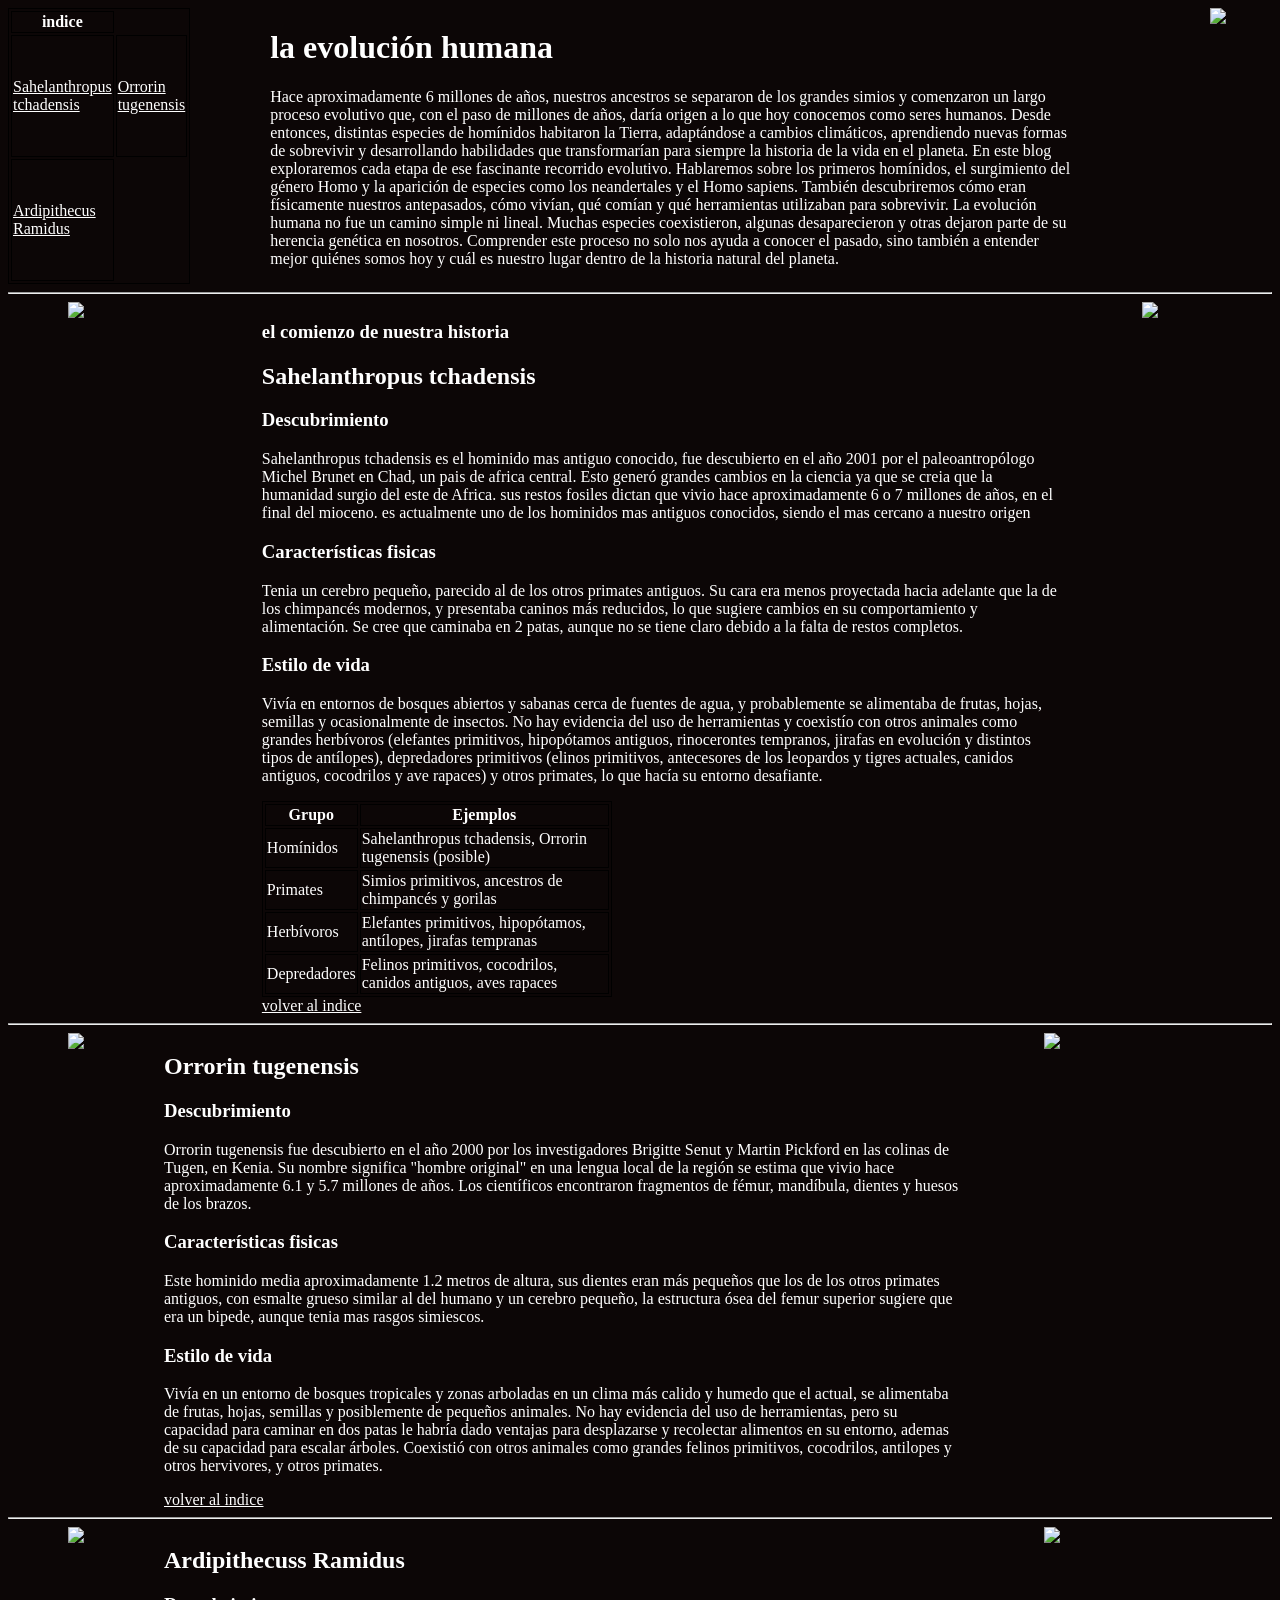
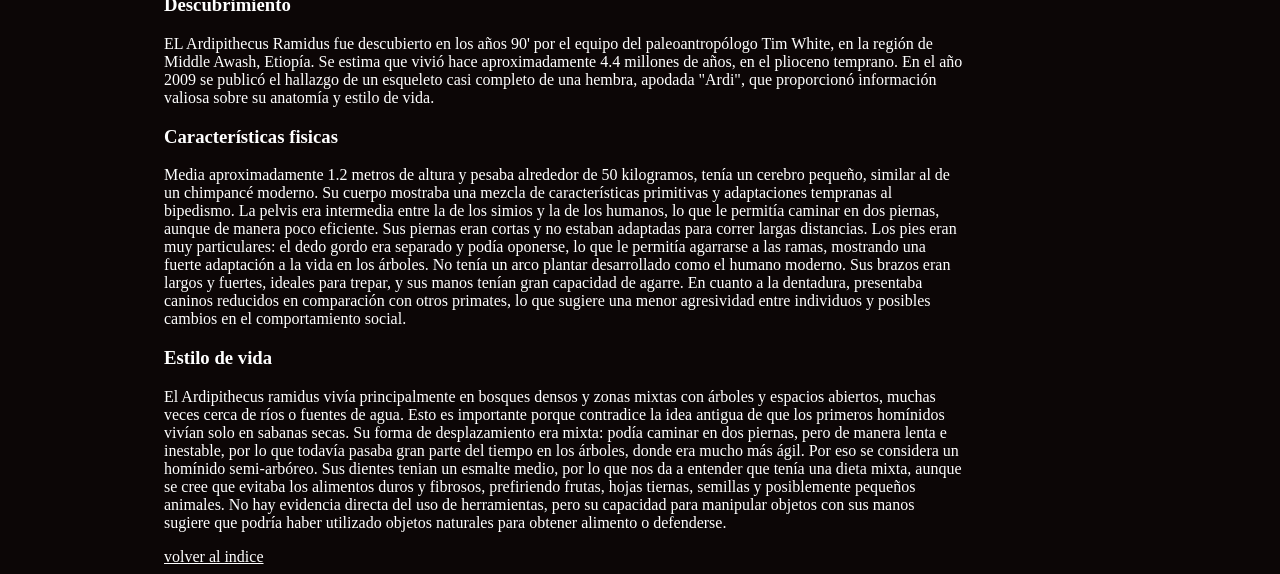
==== blog.html @ c6321544 "initial comit" ====
<!DOCTYPE html>
<html lang="en">
<head>
  
    <title>Document</title>
    <link rel="stylesheet" href="blog.css">
    
</head>
<body>
 
    <header>
                  <!-- indice --> 
      <div class="contenedor">
         <table style="width:400px;">
       <thead>
        <tr>
            <th id="indice">indice</th>
            
        </tr>
       </thead>
      <tbody>
          <tr>
            <td><a href="#sahelanthropus-tchadensis">Sahelanthropus tchadensis</a></td>
            <td><a href="#orrorin-tugenensis">Orrorin tugenensis</a></td>
            
            
        
         <tr>
            <td><a href="#ardipithecus-ramidus">Ardipithecus Ramidus</a></td>
            
        </tr>

     
    </table>
     <!-- fin de tabla  -->
     <div class="texto">
      <h1 >la evolución humana</h1> 
       <p>Hace aproximadamente 6 millones de años, nuestros ancestros se separaron de los grandes simios y comenzaron un largo proceso evolutivo que, con el paso de millones de años, daría origen a lo que hoy conocemos como seres humanos. Desde entonces, distintas especies de homínidos habitaron la Tierra, adaptándose a cambios climáticos, aprendiendo nuevas formas de sobrevivir y desarrollando habilidades que transformarían para siempre la historia de la vida en el planeta. En este blog exploraremos cada etapa de ese fascinante recorrido evolutivo. Hablaremos sobre los primeros homínidos, el surgimiento del género Homo y la aparición de especies como los neandertales y el Homo sapiens. También descubriremos cómo eran físicamente nuestros antepasados, cómo vivían, qué comían y qué herramientas utilizaban para sobrevivir. La evolución humana no fue un camino simple ni lineal. Muchas especies coexistieron, algunas desaparecieron y otras dejaron parte de su herencia genética en nosotros. Comprender este proceso no solo nos ayuda a conocer el pasado, sino también a entender mejor quiénes somos hoy y cuál es nuestro lugar dentro de la historia natural del planeta.</p>
      </div>
      <img src="img/hominidos.jpg" width="350" style="margin-left: 60px;" >
     
       </div>
      </header>   
      <hr>

        <!-- comienzo  -->
    <section>
        <article>
          <div class="contenedor">
           <img src="img/sahelanthropus.webp" width="350" style="margin-left: 60px;">
           <div class="texto">
           <h1>el comienzo de nuestra historia</h1>           
           <h2 id="sahelanthropus-tchadensis">Sahelanthropus tchadensis</h2>
           <h3>Descubrimiento</h3>
           <p>Sahelanthropus tchadensis es el hominido mas antiguo conocido, fue descubierto en el año 2001 por el paleoantropólogo Michel Brunet en Chad, un pais de africa central. Esto generó grandes cambios en la ciencia ya que se creia que la humanidad surgio del este de Africa. sus restos fosiles dictan que vivio hace aproximadamente 6 o 7 millones de años, en el final del mioceno. es actualmente uno de los hominidos mas antiguos conocidos, siendo el mas cercano a nuestro origen </p>
          
           <h3>Características fisicas</h3>
           <p> Tenia un cerebro pequeño, parecido al de los otros primates antiguos. Su cara era menos proyectada hacia adelante que la de los chimpancés modernos, y presentaba caninos más reducidos, lo que sugiere cambios en su comportamiento y alimentación. Se cree que caminaba en 2 patas, aunque no se tiene claro debido a la falta de restos completos. </p>
            
           <h3>Estilo de vida</h3>
           <p>Vivía en entornos de bosques abiertos y sabanas cerca de fuentes de agua, y probablemente se alimentaba de frutas, hojas, semillas y ocasionalmente de insectos. No hay evidencia del uso de herramientas y coexistío con otros animales como grandes herbívoros (elefantes primitivos, hipopótamos antiguos, rinocerontes tempranos, jirafas en evolución y distintos tipos de antílopes), depredadores primitivos (elinos primitivos, antecesores de los leopardos y tigres actuales, canidos antiguos, cocodrilos y ave rapaces) y otros primates, lo que hacía su entorno desafiante. </p>
           <style>
          table, th, td {
         border: 1px solid black;
           }
           </style>
           <table style="width:350px;">
              
                <tr>
    <th>Grupo</th>
    <th>Ejemplos</th>
  </tr>

  <tr>
    <td>Homínidos</td>
    <td>Sahelanthropus tchadensis, Orrorin tugenensis (posible)</td>
  </tr>

  <tr>
    <td> Primates</td>
    <td>Simios primitivos, ancestros de chimpancés y gorilas</td>
  </tr>

  <tr>
    <td> Herbívoros</td>
    <td>Elefantes primitivos, hipopótamos, antílopes, jirafas tempranas</td>
  </tr>

  <tr>
    <td> Depredadores</td>
    <td>Felinos primitivos, cocodrilos, canidos antiguos, aves rapaces</td>
  </tr>
  </table>
   <a href="#indice"> volver al indice</a>
  </div>
  <img src="img/restos fosiles sahelanthropus.jpg" width="400">
 
      
    </div>
      <!-- orrorin tugenensis -->
  <hr>  
    <div class="contenedor">
     <img src="img/orrorin.webp" style="margin-left: 60px;">
        <div class="texto">
      <h2 id="orrorin-tugenensis">Orrorin tugenensis</h2>
      <h3>Descubrimiento</h3>
      <p>Orrorin tugenensis fue descubierto en el año 2000 por los investigadores Brigitte Senut y Martin Pickford en las colinas de Tugen, en Kenia. Su nombre significa "hombre original" en una lengua local de la región se estima que vivio hace aproximadamente 6.1 y 5.7 millones de años. Los científicos encontraron fragmentos de fémur, mandíbula, dientes y huesos de los brazos. </p>
      
       <h3>Características fisicas</h3>
        <p>Este hominido media aproximadamente 1.2 metros de altura, sus dientes eran más pequeños que los de los otros primates antiguos, con esmalte grueso similar al del humano y un cerebro pequeño, la estructura ósea del femur superior sugiere que era un bipede, aunque tenia mas rasgos simiescos.</p>
         
         <h3>Estilo de vida</h3>
         <p>Vivía en un entorno de bosques tropicales y zonas arboladas en un clima más calido  y humedo que el actual, se alimentaba de frutas, hojas, semillas y posiblemente de pequeños animales. No hay evidencia del uso de herramientas, pero su capacidad para caminar en dos patas le habría dado ventajas para desplazarse y recolectar alimentos en su entorno, ademas de su capacidad para escalar árboles. Coexistió con otros animales como grandes felinos primitivos, cocodrilos, antilopes y otros hervivores, y otros primates. </p>
          <a href="#indice"> volver al indice</a> 
        </div>
         <img src="img/restos fosiles orrorin.jpg">
    
    </div>


         <hr>
           <!-- ardipithecus ramidus -->
        <div class="contenedor">
          <img src="img/ramidus.webp" style="margin-left: 60px;">
        <div class="texto" >
          <h2 id="ardipithecus-ramidus">Ardipithecuss Ramidus</h2>
           <h3>Descubrimiento</h3>
            <p>EL Ardipithecus Ramidus fue descubierto en los años 90' por el equipo del paleoantropólogo Tim White, en la región de Middle Awash, Etiopía. Se estima que vivió hace aproximadamente 4.4 millones de años, en el plioceno temprano. En el año 2009 se publicó el hallazgo de un esqueleto casi completo de una hembra, apodada "Ardi", que proporcionó información valiosa sobre su anatomía y estilo de vida. </p>
            
              <h3>Características fisicas</h3>
            <p>Media aproximadamente 1.2 metros de altura y pesaba alrededor de 50 kilogramos, tenía un cerebro pequeño, similar al de un chimpancé moderno. Su cuerpo mostraba una mezcla de características primitivas y adaptaciones tempranas al bipedismo. La pelvis era intermedia entre la de los simios y la de los humanos, lo que le permitía caminar en dos piernas, aunque de manera poco eficiente. Sus piernas eran cortas y no estaban adaptadas para correr largas distancias. Los pies eran muy particulares: el dedo gordo era separado y podía oponerse, lo que le permitía agarrarse a las ramas, mostrando una fuerte adaptación a la vida en los árboles. No tenía un arco plantar desarrollado como el humano moderno. Sus brazos eran largos y fuertes, ideales para trepar, y sus manos tenían gran capacidad de agarre. En cuanto a la dentadura, presentaba caninos reducidos en comparación con otros primates, lo que sugiere una menor agresividad entre individuos y posibles cambios en el comportamiento social. </p>
            
            <h3>Estilo de vida</h3>
              
          <p>El Ardipithecus ramidus vivía principalmente en bosques densos y zonas mixtas con árboles y espacios abiertos, muchas veces cerca de ríos o fuentes de agua. Esto es importante porque contradice la idea antigua de que los primeros homínidos vivían solo en sabanas secas. Su forma de desplazamiento era mixta: podía caminar en dos piernas, pero de manera lenta e inestable, por lo que todavía pasaba gran parte del tiempo en los árboles, donde era mucho más ágil. Por eso se considera un homínido semi-arbóreo. Sus dientes tenian un esmalte medio, por lo que nos da a entender que tenía una dieta mixta, aunque se cree que evitaba los alimentos duros y fibrosos, prefiriendo frutas, hojas tiernas, semillas y posiblemente pequeños animales. No hay evidencia directa del uso de herramientas, pero su capacidad para manipular objetos con sus manos sugiere que podría haber utilizado objetos naturales para obtener alimento o defenderse.</p>
         <a href="#indice"> volver al indice</a>
        </div>
        <div class="foto derecha">  
          <img src="img/ardi.jpg" width="400"> 
        
        </div>
        </div>
        
            </section>
    <footer></footer>
---- blog.css ----
body {
 background-color: rgb(12, 6, 6);
}
*{ 
    color: white;
   
}

.contenedor {
  display: flex;
  gap: 80px;
  
  
  
}
.texto {
    flex-direction: column;
    max-width: 800px;
    
    
    
}
.indice{
  display: flex;
 
 
 
}
.indice{
    
    margin-top: 20px;
}
li{
    margin-right: 1600px;
}
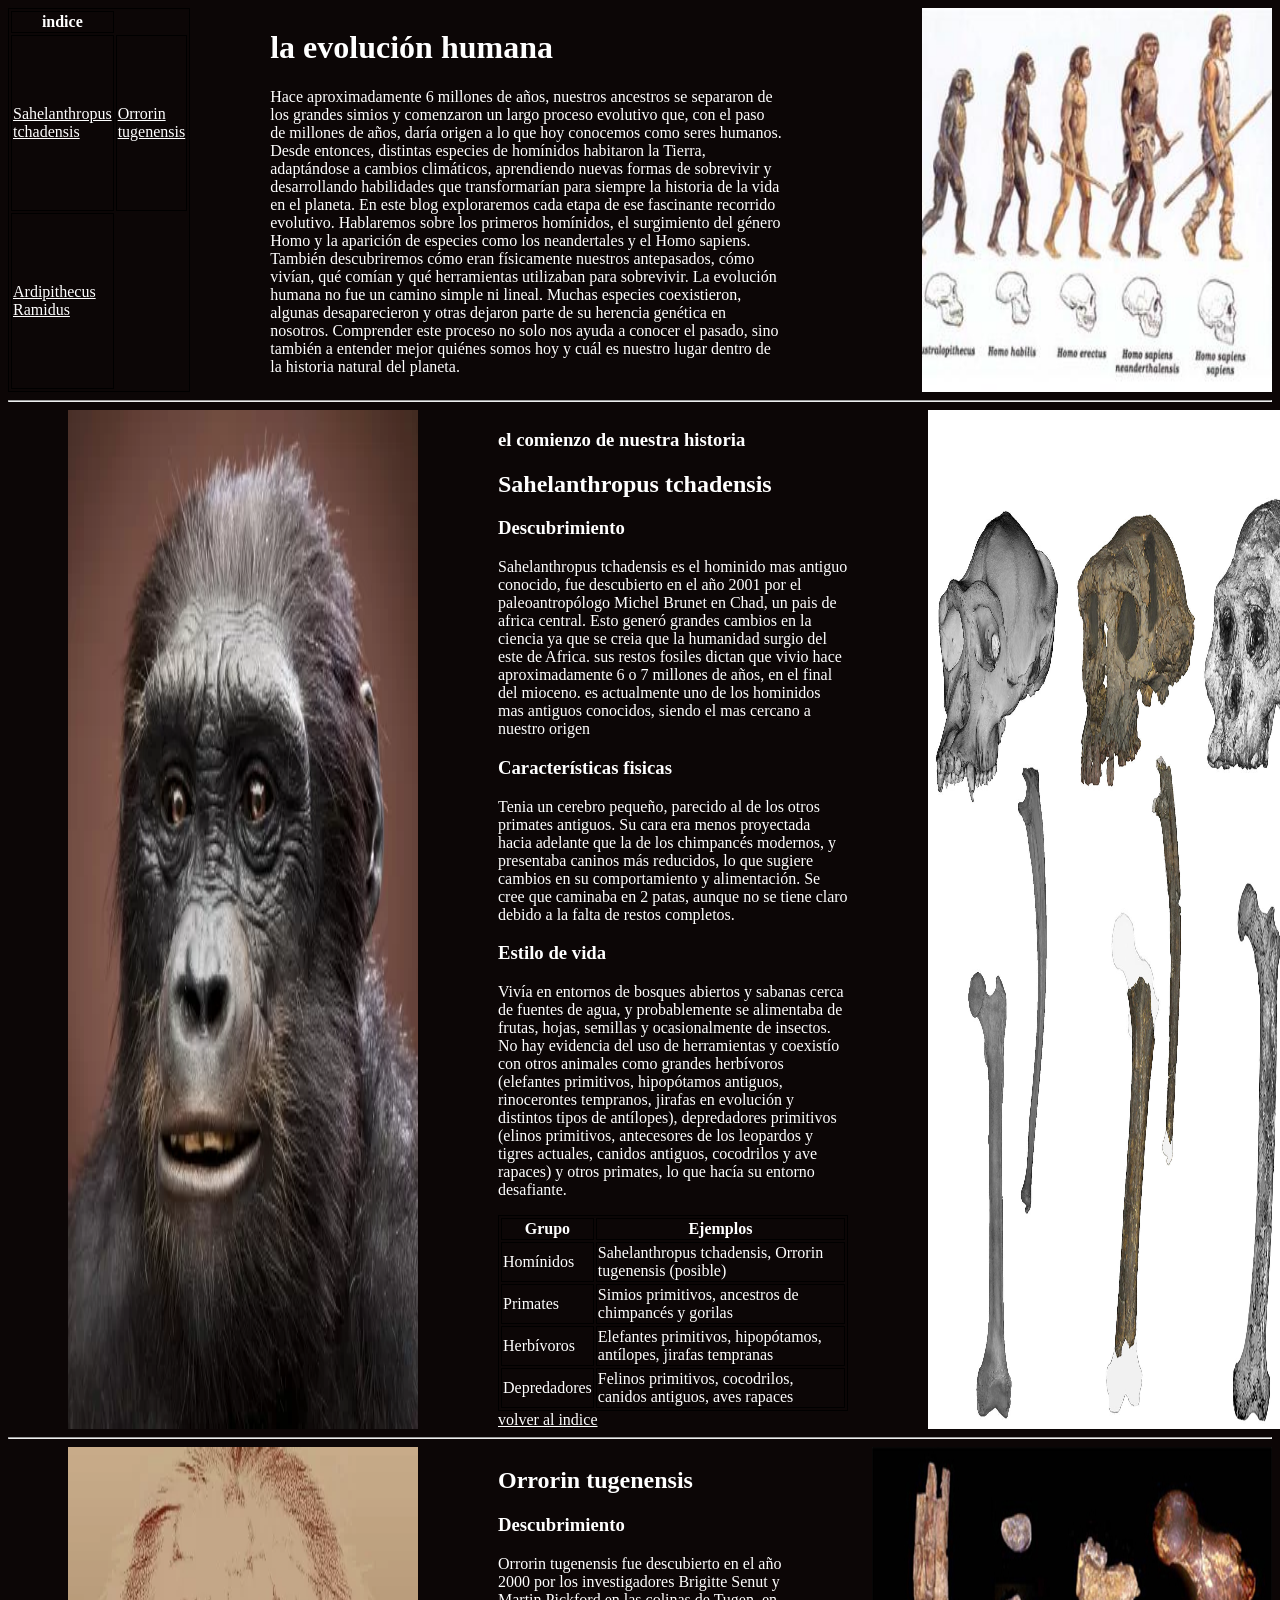
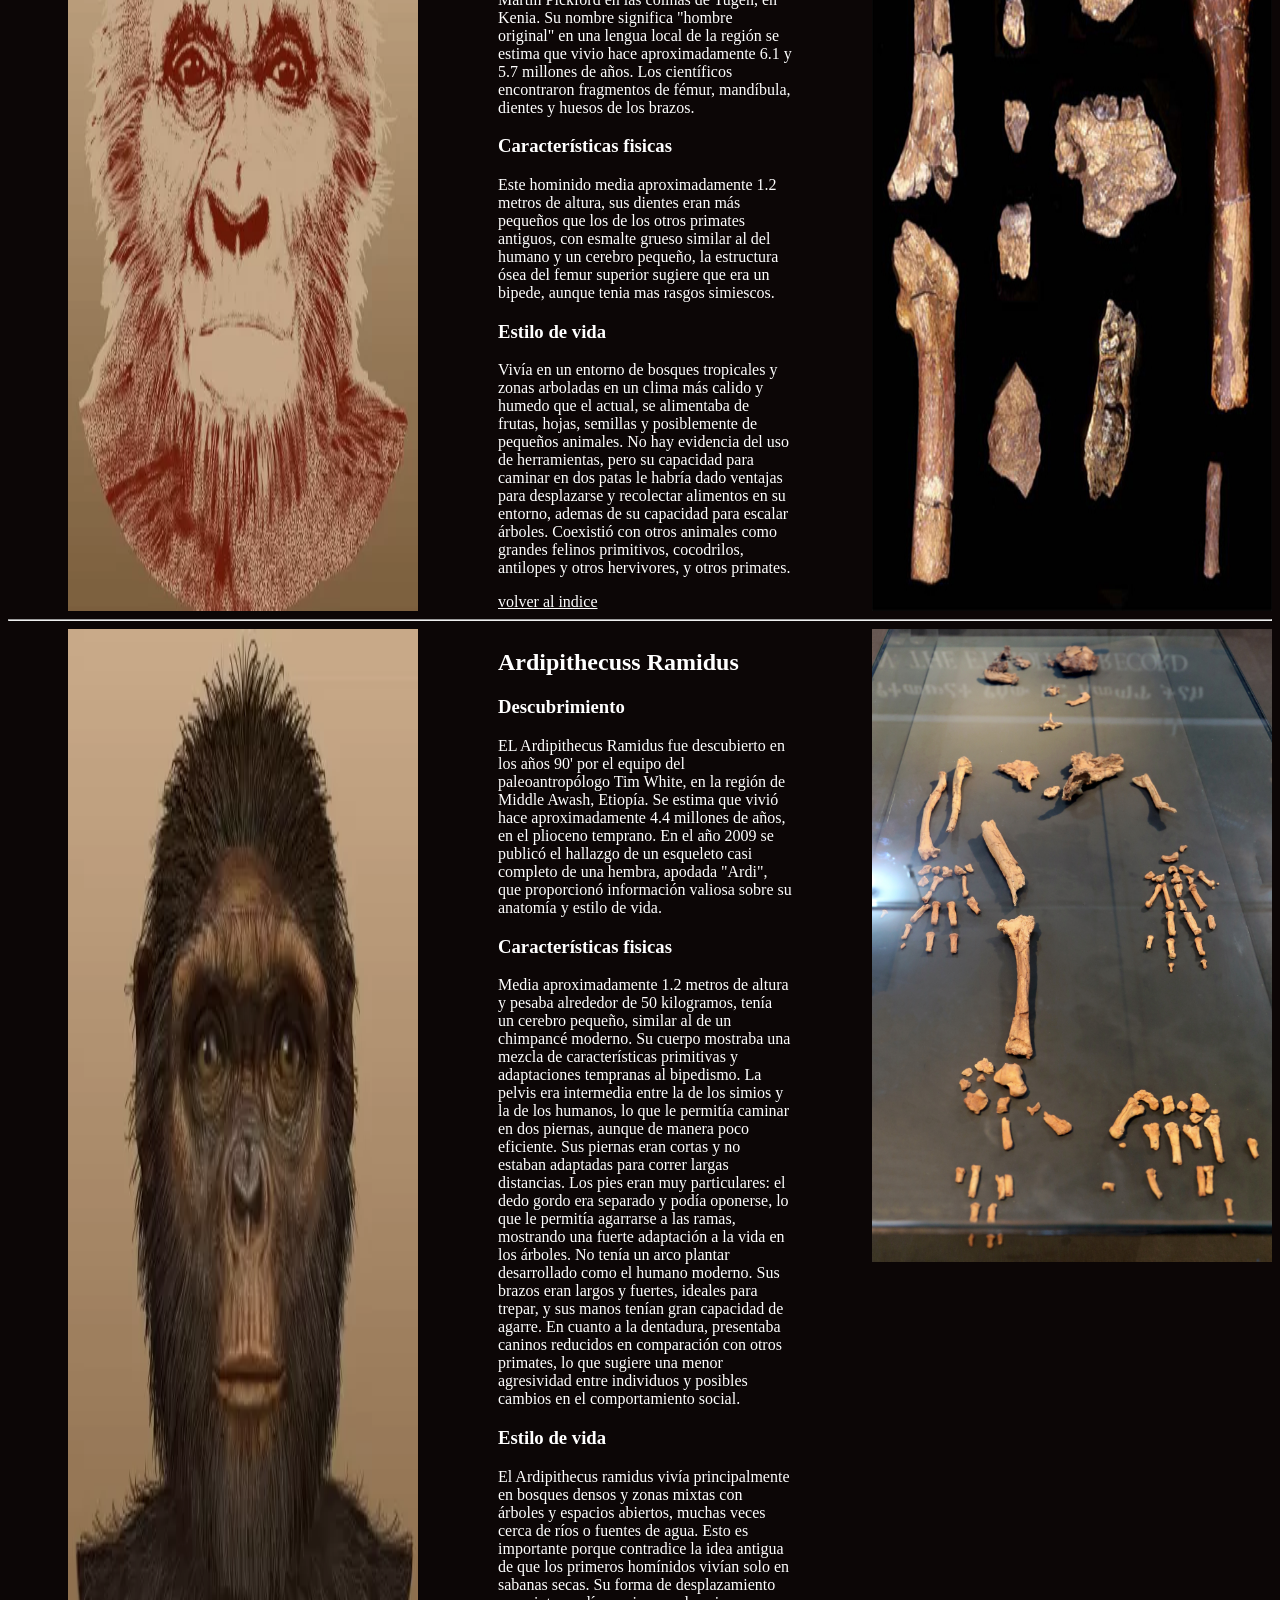
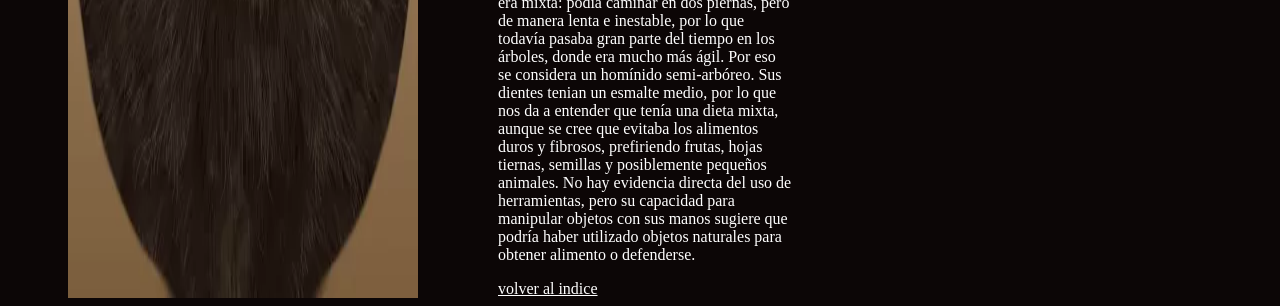
==== commit 348c532c: "Update blog.html" ====
--- a/blog.html
+++ b/blog.html
@@ -4,7 +4,7 @@
   
     <title>Document</title>
     <link rel="stylesheet" href="blog.css">
-    
+     <meta name="viewport" content="width=device-width, initial-scale=1.0">
 </head>
 <body>
  
@@ -142,4 +142,4 @@
         </div>
         
             </section>
-    <footer></footer>+    <footer></footer>
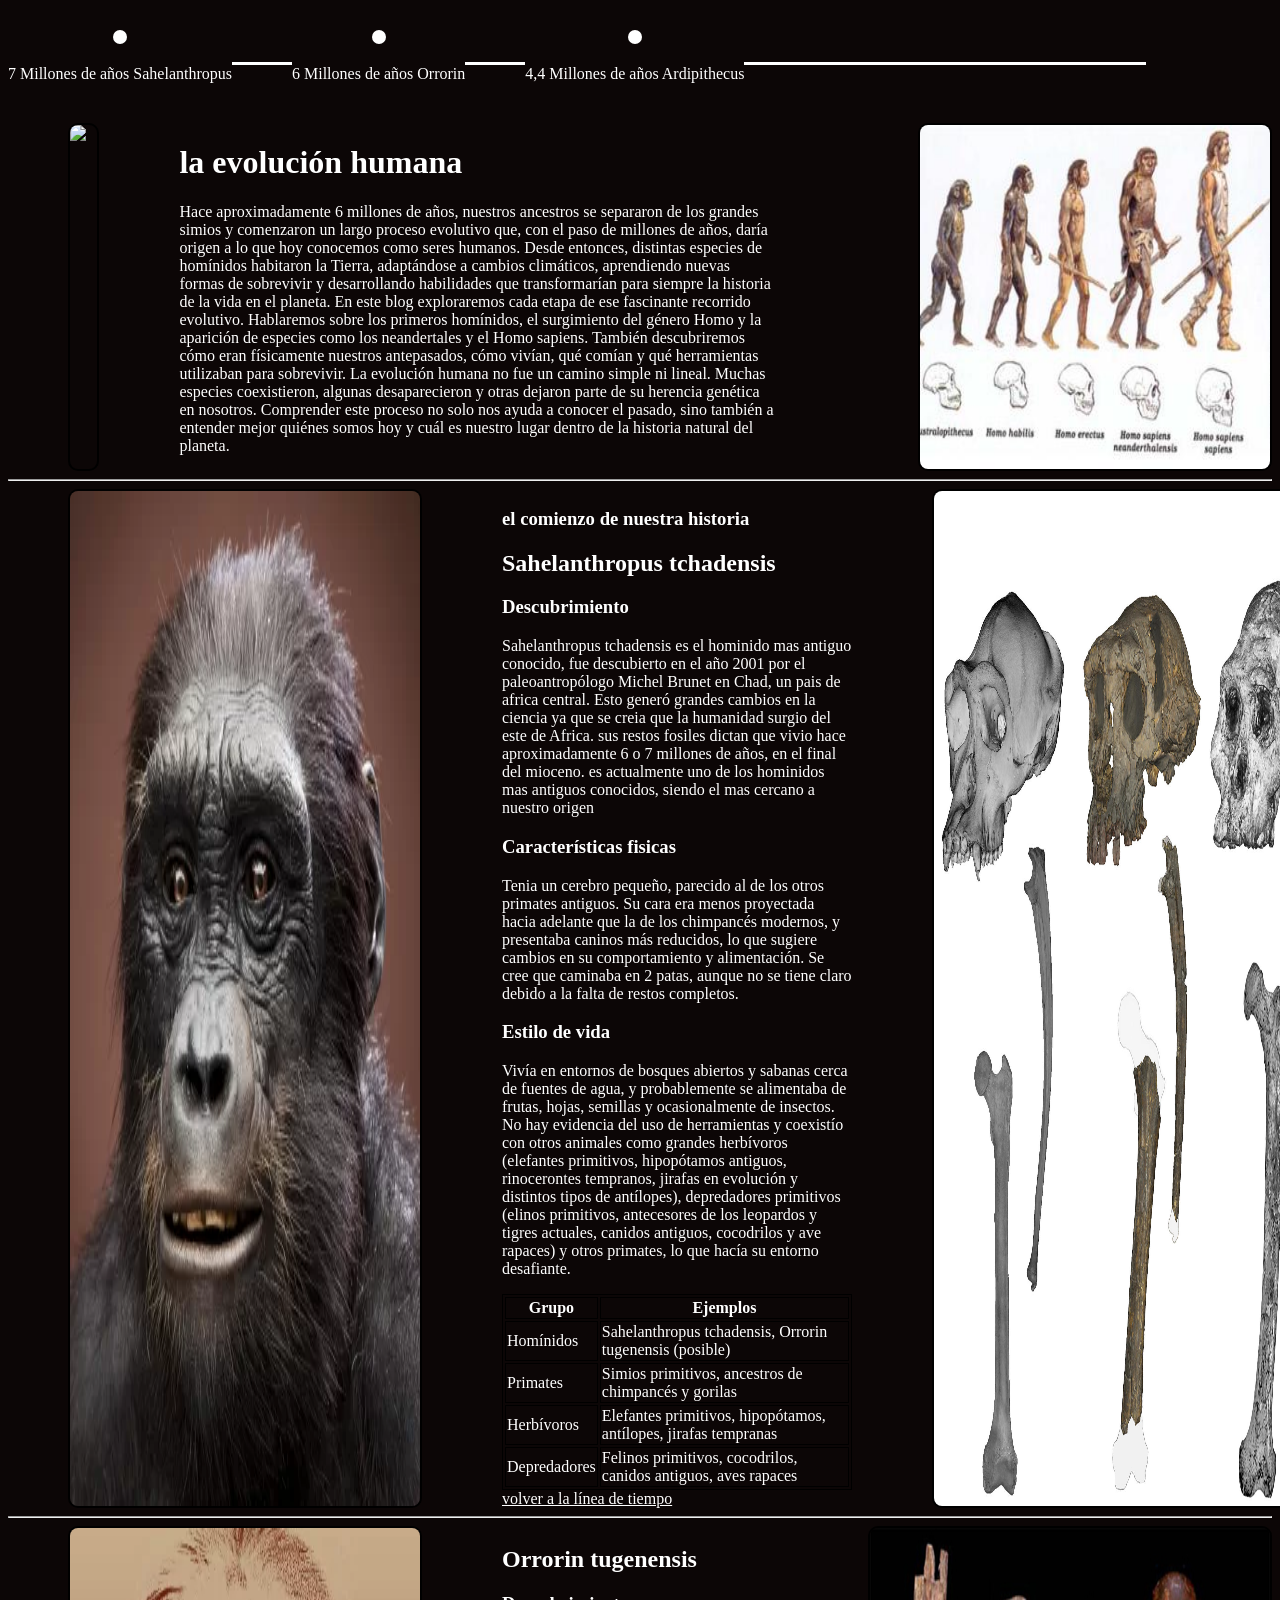
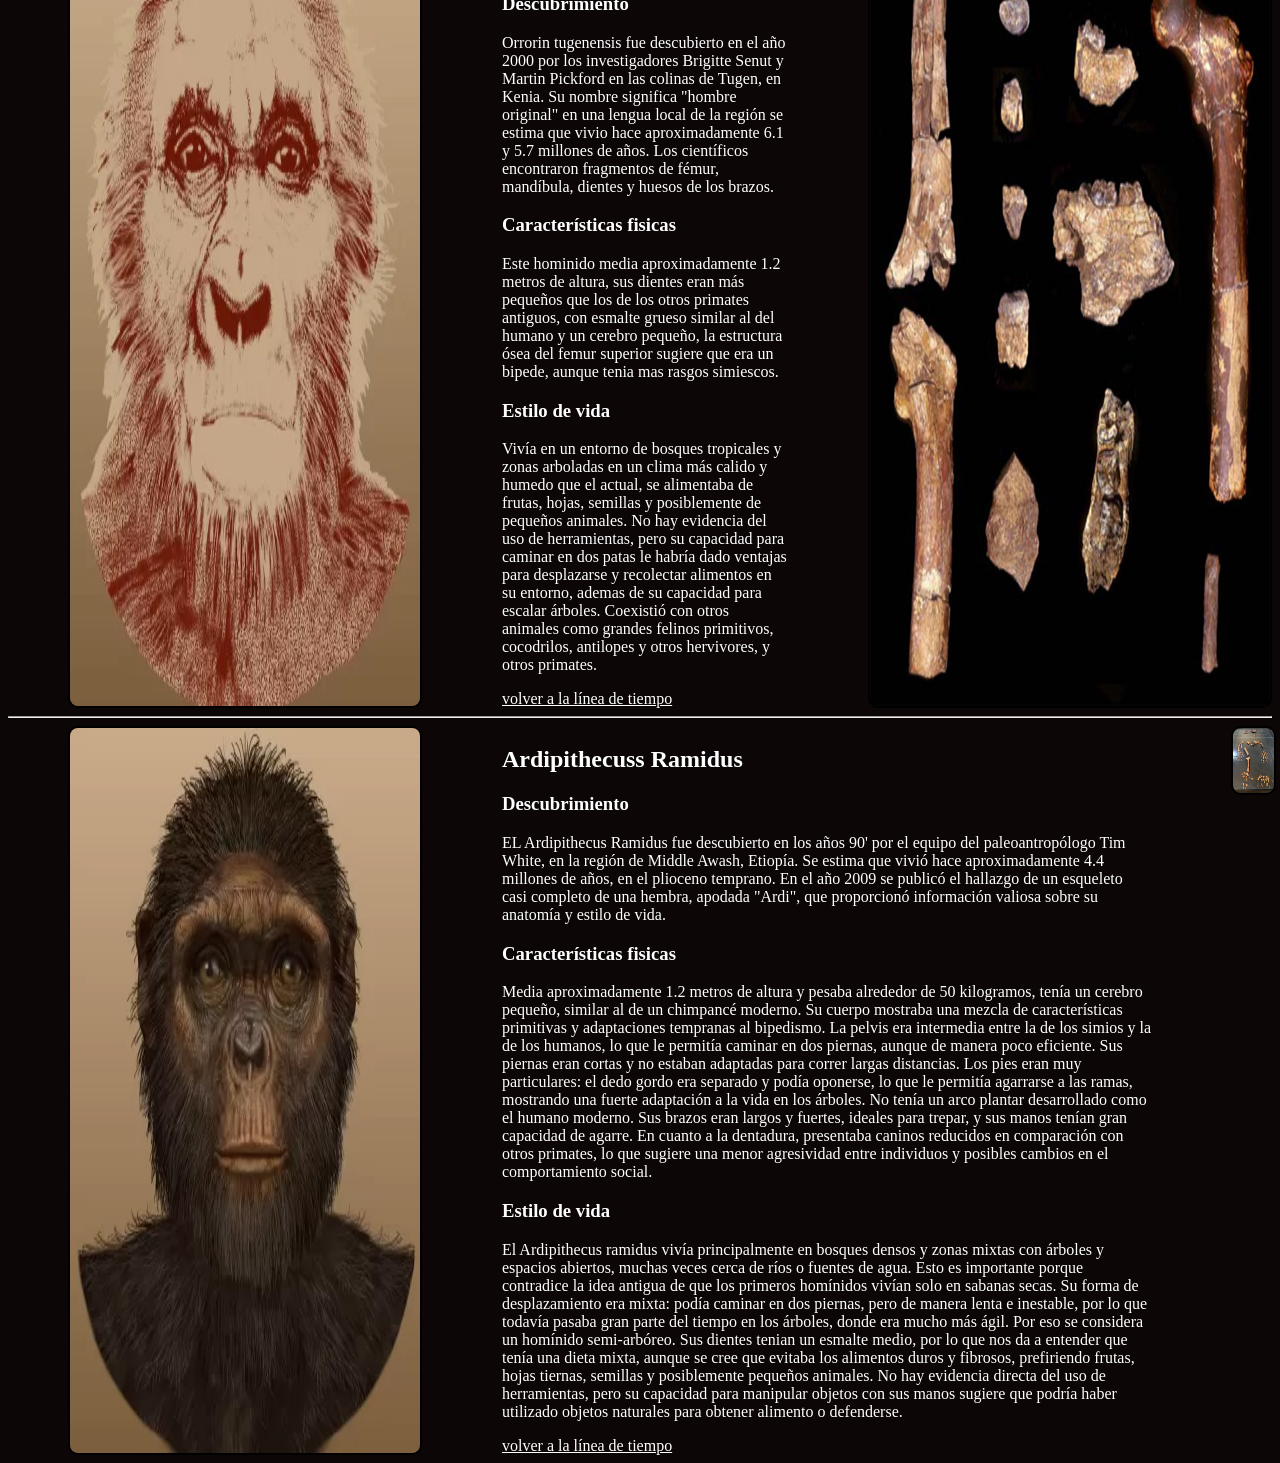
==== commit e87bb863: "Update blog.html" ====
--- a/blog.html
+++ b/blog.html
@@ -4,36 +4,37 @@
   
     <title>Document</title>
     <link rel="stylesheet" href="blog.css">
-     <meta name="viewport" content="width=device-width, initial-scale=1.0">
+    <meta name="viewport" content="width=device-width, initial-scale=1.0">
+    
 </head>
 <body>
  
     <header>
-                  <!-- indice --> 
-      <div class="contenedor">
-         <table style="width:400px;">
-       <thead>
-        <tr>
-            <th id="indice">indice</th>
-            
-        </tr>
-       </thead>
-      <tbody>
-          <tr>
-            <td><a href="#sahelanthropus-tchadensis">Sahelanthropus tchadensis</a></td>
-            <td><a href="#orrorin-tugenensis">Orrorin tugenensis</a></td>
-            
-            
-        
-         <tr>
-            <td><a href="#ardipithecus-ramidus">Ardipithecus Ramidus</a></td>
-            
-        </tr>
+       
+     <div class="timeline" id="timelife">
 
-     
-    </table>
+    <a href="#sahelanthropus-tchadensis">
+        <span>7 Millones de años</span>
+        Sahelanthropus
+    </a>
+
+    <a href="#orrorin-tugenensis">
+        <span>6 Millones de años</span>
+        Orrorin
+    </a>
+
+    <a href="#ardipithecus-ramidus">
+        <span>4,4 Millones de años</span>
+        Ardipithecus
+    </a>
+
+</div>
+   
      <!-- fin de tabla  -->
+       <div class="contenedor">
+       <img src="img/images.jpg" width="350" style="margin-left: 60px;" >
      <div class="texto">
+      
       <h1 >la evolución humana</h1> 
        <p>Hace aproximadamente 6 millones de años, nuestros ancestros se separaron de los grandes simios y comenzaron un largo proceso evolutivo que, con el paso de millones de años, daría origen a lo que hoy conocemos como seres humanos. Desde entonces, distintas especies de homínidos habitaron la Tierra, adaptándose a cambios climáticos, aprendiendo nuevas formas de sobrevivir y desarrollando habilidades que transformarían para siempre la historia de la vida en el planeta. En este blog exploraremos cada etapa de ese fascinante recorrido evolutivo. Hablaremos sobre los primeros homínidos, el surgimiento del género Homo y la aparición de especies como los neandertales y el Homo sapiens. También descubriremos cómo eran físicamente nuestros antepasados, cómo vivían, qué comían y qué herramientas utilizaban para sobrevivir. La evolución humana no fue un camino simple ni lineal. Muchas especies coexistieron, algunas desaparecieron y otras dejaron parte de su herencia genética en nosotros. Comprender este proceso no solo nos ayuda a conocer el pasado, sino también a entender mejor quiénes somos hoy y cuál es nuestro lugar dentro de la historia natural del planeta.</p>
       </div>
@@ -91,7 +92,7 @@
     <td>Felinos primitivos, cocodrilos, canidos antiguos, aves rapaces</td>
   </tr>
   </table>
-   <a href="#indice"> volver al indice</a>
+   <a href="#timelife"> volver a la línea de tiempo</a>
   </div>
   <img src="img/restos fosiles sahelanthropus.jpg" width="400">
  
@@ -111,7 +112,7 @@
          
          <h3>Estilo de vida</h3>
          <p>Vivía en un entorno de bosques tropicales y zonas arboladas en un clima más calido  y humedo que el actual, se alimentaba de frutas, hojas, semillas y posiblemente de pequeños animales. No hay evidencia del uso de herramientas, pero su capacidad para caminar en dos patas le habría dado ventajas para desplazarse y recolectar alimentos en su entorno, ademas de su capacidad para escalar árboles. Coexistió con otros animales como grandes felinos primitivos, cocodrilos, antilopes y otros hervivores, y otros primates. </p>
-          <a href="#indice"> volver al indice</a> 
+          <a href="#timelife"> volver a la línea de tiempo</a>
         </div>
          <img src="img/restos fosiles orrorin.jpg">
     
@@ -133,7 +134,7 @@
             <h3>Estilo de vida</h3>
               
           <p>El Ardipithecus ramidus vivía principalmente en bosques densos y zonas mixtas con árboles y espacios abiertos, muchas veces cerca de ríos o fuentes de agua. Esto es importante porque contradice la idea antigua de que los primeros homínidos vivían solo en sabanas secas. Su forma de desplazamiento era mixta: podía caminar en dos piernas, pero de manera lenta e inestable, por lo que todavía pasaba gran parte del tiempo en los árboles, donde era mucho más ágil. Por eso se considera un homínido semi-arbóreo. Sus dientes tenian un esmalte medio, por lo que nos da a entender que tenía una dieta mixta, aunque se cree que evitaba los alimentos duros y fibrosos, prefiriendo frutas, hojas tiernas, semillas y posiblemente pequeños animales. No hay evidencia directa del uso de herramientas, pero su capacidad para manipular objetos con sus manos sugiere que podría haber utilizado objetos naturales para obtener alimento o defenderse.</p>
-         <a href="#indice"> volver al indice</a>
+         <a href="#timelife"> volver a la línea de tiempo</a>
         </div>
         <div class="foto derecha">  
           <img src="img/ardi.jpg" width="400"> 
--- a/blog.css
+++ b/blog.css
@@ -9,8 +9,7 @@
 .contenedor {
   display: flex;
   gap: 80px;
-  
-  
+   
   
 }
 .texto {
@@ -20,16 +19,70 @@
     
     
 }
-.indice{
-  display: flex;
- 
- 
- 
+img {
+    max-width: 100%;
+    height: auto;
+     border: 2px solid rgb(0, 0, 0);
+    border-radius: 10px;
 }
-.indice{
+@media (max-width: 1000px) {
+
+    .contenedor {
+        flex-direction: column;
+        gap: 20px;
+        align-items: center;
+    }
+
+    .texto {
+        max-width: 90%;
+    }
+
+    img {
+        width: 80%;
+        max-width: 400px;
+        margin-left: 0 !important;
+    }
+
+    table {
+        width: 100% !important;
+        max-width: 500px;
+    }
+}
+.timeline{
+    display: flex;
     
-    margin-top: 20px;
+    gap: 60px;
+    margin: 40px 0;
+    position: relative;
 }
-li{
-    margin-right: 1600px;
+
+.timeline::before{
+    content: "";
+    position: absolute;
+    top: 50%;
+    left: 10%;
+    width: 80%;
+    height: 3px;
+    background-color: white;
+    z-index: 0;
 }
+
+.timeline a{
+    position: relative;
+    text-decoration: none;
+    background-color: rgb(12,6,6);
+    padding-top: 25px;
+    z-index: 1;
+}
+
+.timeline a::before{
+    content: "";
+    position: absolute;
+    top: -10px;
+    left: 50%;
+    transform: translateX(-50%);
+    width: 14px;
+    height: 14px;
+    border-radius: 50%;
+    background-color: white;
+}
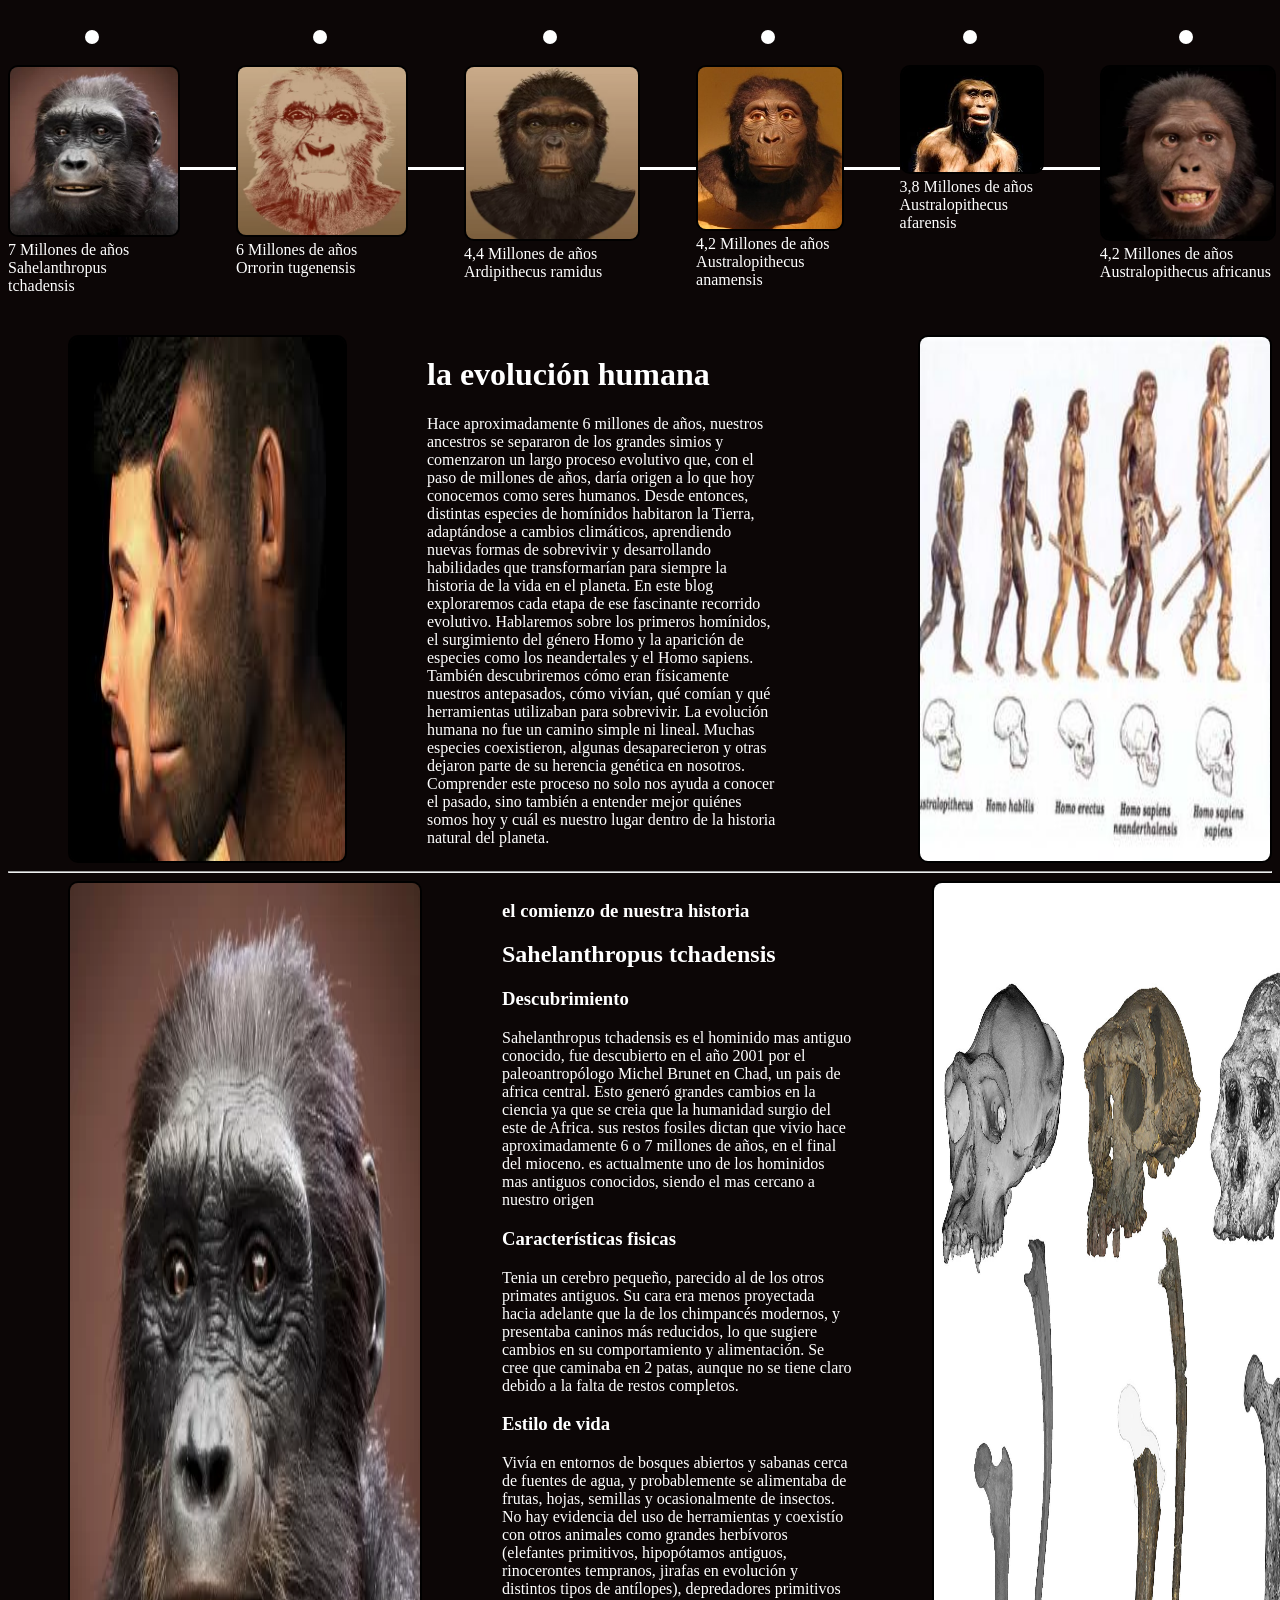
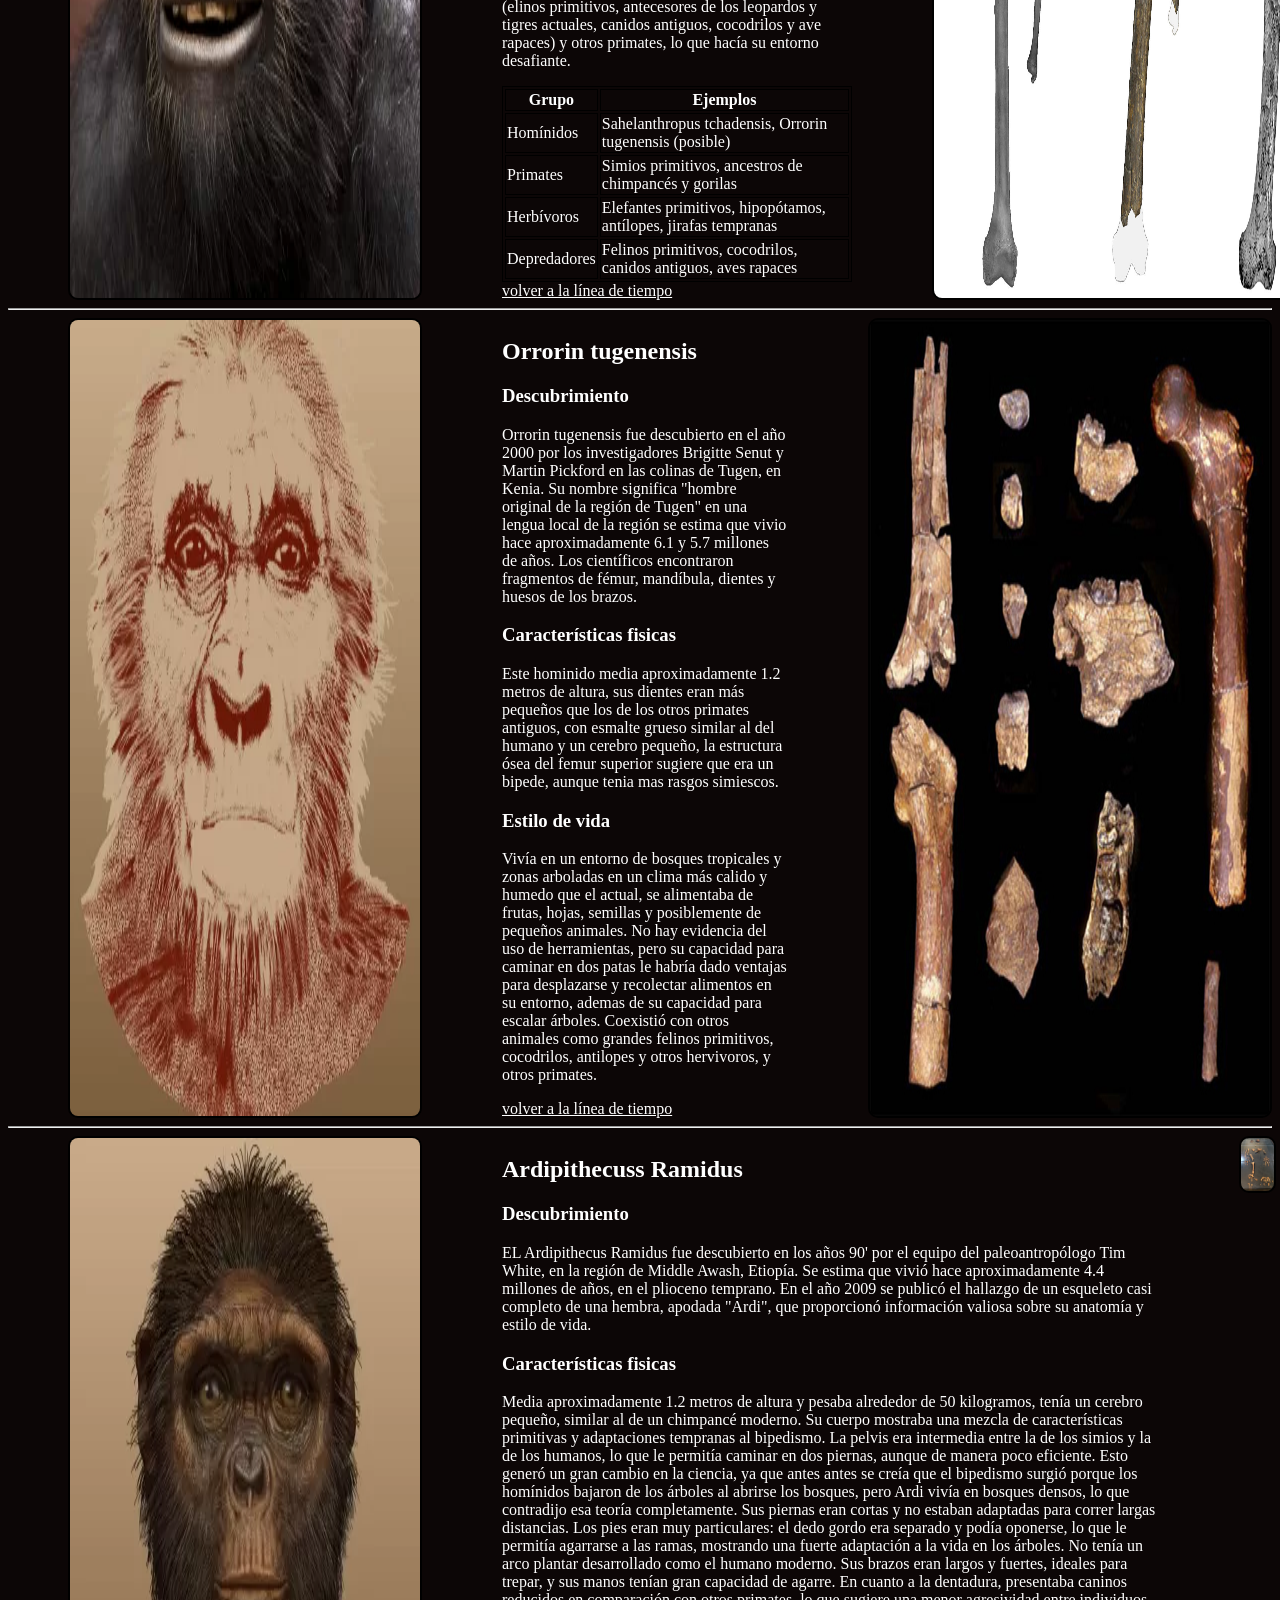
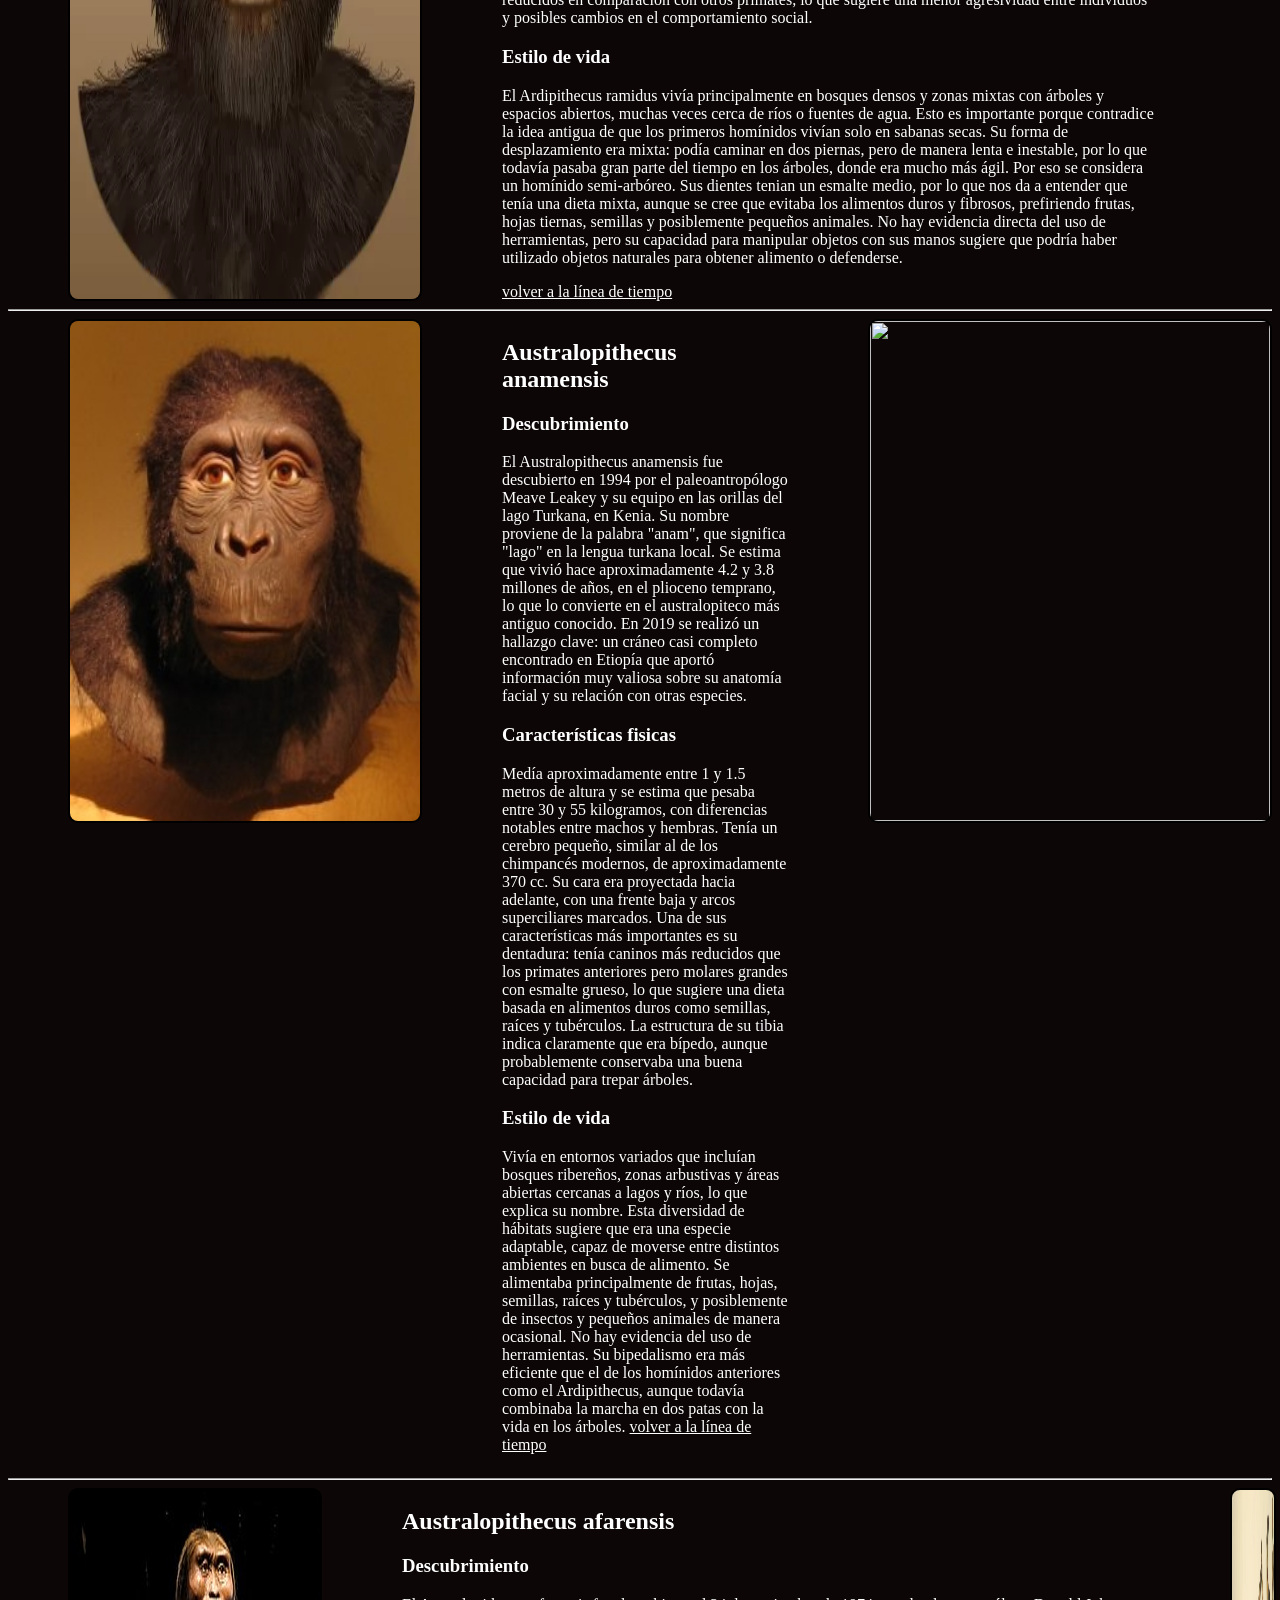
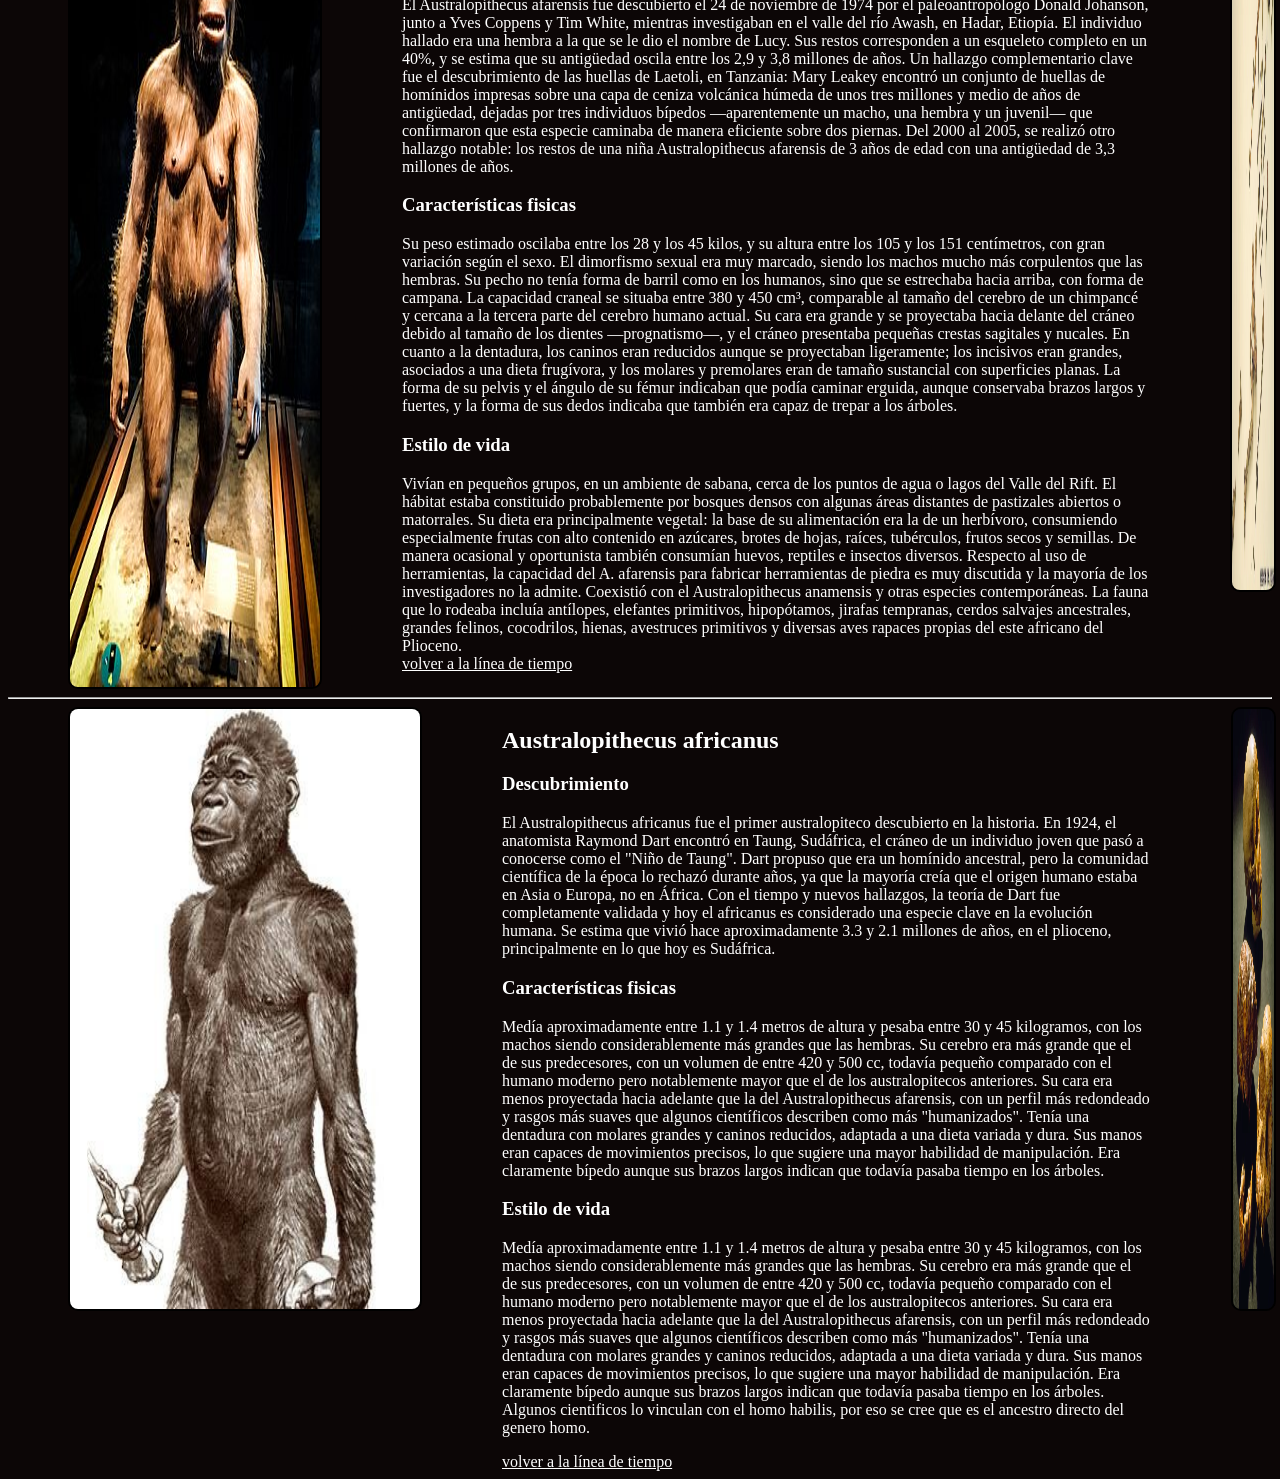
==== commit 8395f89f: "Update blog.html" ====
--- a/blog.html
+++ b/blog.html
@@ -11,22 +11,40 @@
  
     <header>
        
-     <div class="timeline" id="timelife">
+     <div class="timeline" >
 
     <a href="#sahelanthropus-tchadensis">
-        <span>7 Millones de años</span>
-        Sahelanthropus
+       <img src="img/sahelanthropus.webp" alt="Sahelanthropus" id="sahelanthropus">
+        <span>7 Millones de años</span> <br>
+        Sahelanthropus tchadensis
     </a>
 
     <a href="#orrorin-tugenensis">
-        <span>6 Millones de años</span>
-        Orrorin
+        <img src="img/orrorin.webp" alt="Orrorin">
+        <span>6 Millones de años</span> <br>
+        Orrorin tugenensis
     </a>
 
     <a href="#ardipithecus-ramidus">
-        <span>4,4 Millones de años</span>
-        Ardipithecus
-    </a>
+        <img src="img/ramidus.webp" alt="Ardipithecus Ramidus">
+        <span>4,4 Millones de años</span> <br>
+        Ardipithecus ramidus
+    </a>
+    <a href="#australopithecus-anamensis">
+        <img src="img/anamensis.jpg" alt="Australopithecus Anamensis">
+        <span>4,2 Millones de años</span> <br>
+        Australopithecus anamensis
+    </a>
+    <a href="#australopithecus-afarensis">
+        <img src="img/lucy 2.jpg" alt="Australopithecus Afarensis">
+        <span>3,8 Millones de años</span> <br>
+        Australopithecus afarensis
+        </a>
+         <a href="#Australopithecus-africanus">
+        <img src="img/africanus2.webp" alt="Australopithecus Africanus">
+        <span>4,2 Millones de años</span> <br>
+        Australopithecus africanus
+        </a>
 
 </div>
    
@@ -92,7 +110,7 @@
     <td>Felinos primitivos, cocodrilos, canidos antiguos, aves rapaces</td>
   </tr>
   </table>
-   <a href="#timelife"> volver a la línea de tiempo</a>
+   <a href="#sahelanthropus"> volver a la línea de tiempo</a>
   </div>
   <img src="img/restos fosiles sahelanthropus.jpg" width="400">
  
@@ -105,14 +123,14 @@
         <div class="texto">
       <h2 id="orrorin-tugenensis">Orrorin tugenensis</h2>
       <h3>Descubrimiento</h3>
-      <p>Orrorin tugenensis fue descubierto en el año 2000 por los investigadores Brigitte Senut y Martin Pickford en las colinas de Tugen, en Kenia. Su nombre significa "hombre original" en una lengua local de la región se estima que vivio hace aproximadamente 6.1 y 5.7 millones de años. Los científicos encontraron fragmentos de fémur, mandíbula, dientes y huesos de los brazos. </p>
+      <p>Orrorin tugenensis fue descubierto en el año 2000 por los investigadores Brigitte Senut y Martin Pickford en las colinas de Tugen, en Kenia. Su nombre significa "hombre original de la región de Tugen" en una lengua local de la región se estima que vivio hace aproximadamente 6.1 y 5.7 millones de años. Los científicos encontraron fragmentos de fémur, mandíbula, dientes y huesos de los brazos. </p>
       
        <h3>Características fisicas</h3>
         <p>Este hominido media aproximadamente 1.2 metros de altura, sus dientes eran más pequeños que los de los otros primates antiguos, con esmalte grueso similar al del humano y un cerebro pequeño, la estructura ósea del femur superior sugiere que era un bipede, aunque tenia mas rasgos simiescos.</p>
          
          <h3>Estilo de vida</h3>
-         <p>Vivía en un entorno de bosques tropicales y zonas arboladas en un clima más calido  y humedo que el actual, se alimentaba de frutas, hojas, semillas y posiblemente de pequeños animales. No hay evidencia del uso de herramientas, pero su capacidad para caminar en dos patas le habría dado ventajas para desplazarse y recolectar alimentos en su entorno, ademas de su capacidad para escalar árboles. Coexistió con otros animales como grandes felinos primitivos, cocodrilos, antilopes y otros hervivores, y otros primates. </p>
-          <a href="#timelife"> volver a la línea de tiempo</a>
+         <p>Vivía en un entorno de bosques tropicales y zonas arboladas en un clima más calido  y humedo que el actual, se alimentaba de frutas, hojas, semillas y posiblemente de pequeños animales. No hay evidencia del uso de herramientas, pero su capacidad para caminar en dos patas le habría dado ventajas para desplazarse y recolectar alimentos en su entorno, ademas de su capacidad para escalar árboles. Coexistió con otros animales como grandes felinos primitivos, cocodrilos, antilopes y otros hervivoros, y otros primates. </p>
+           <a href="#sahelanthropus"> volver a la línea de tiempo</a>
         </div>
          <img src="img/restos fosiles orrorin.jpg">
     
@@ -129,18 +147,89 @@
             <p>EL Ardipithecus Ramidus fue descubierto en los años 90' por el equipo del paleoantropólogo Tim White, en la región de Middle Awash, Etiopía. Se estima que vivió hace aproximadamente 4.4 millones de años, en el plioceno temprano. En el año 2009 se publicó el hallazgo de un esqueleto casi completo de una hembra, apodada "Ardi", que proporcionó información valiosa sobre su anatomía y estilo de vida. </p>
             
               <h3>Características fisicas</h3>
-            <p>Media aproximadamente 1.2 metros de altura y pesaba alrededor de 50 kilogramos, tenía un cerebro pequeño, similar al de un chimpancé moderno. Su cuerpo mostraba una mezcla de características primitivas y adaptaciones tempranas al bipedismo. La pelvis era intermedia entre la de los simios y la de los humanos, lo que le permitía caminar en dos piernas, aunque de manera poco eficiente. Sus piernas eran cortas y no estaban adaptadas para correr largas distancias. Los pies eran muy particulares: el dedo gordo era separado y podía oponerse, lo que le permitía agarrarse a las ramas, mostrando una fuerte adaptación a la vida en los árboles. No tenía un arco plantar desarrollado como el humano moderno. Sus brazos eran largos y fuertes, ideales para trepar, y sus manos tenían gran capacidad de agarre. En cuanto a la dentadura, presentaba caninos reducidos en comparación con otros primates, lo que sugiere una menor agresividad entre individuos y posibles cambios en el comportamiento social. </p>
+            <p>Media aproximadamente 1.2 metros de altura y pesaba alrededor de 50 kilogramos, tenía un cerebro pequeño, similar al de un chimpancé moderno. Su cuerpo mostraba una mezcla de características primitivas y adaptaciones tempranas al bipedismo. La pelvis era intermedia entre la de los simios y la de los humanos, lo que le permitía caminar en dos piernas, aunque de manera poco eficiente. Esto generó un gran cambio en la ciencia, ya que antes antes se creía que el bipedismo surgió porque los homínidos bajaron de los árboles al abrirse los bosques, pero Ardi vivía en bosques densos, lo que contradijo esa teoría completamente. Sus piernas eran cortas y no estaban adaptadas para correr largas distancias. Los pies eran muy particulares: el dedo gordo era separado y podía oponerse, lo que le permitía agarrarse a las ramas, mostrando una fuerte adaptación a la vida en los árboles. No tenía un arco plantar desarrollado como el humano moderno. Sus brazos eran largos y fuertes, ideales para trepar, y sus manos tenían gran capacidad de agarre. En cuanto a la dentadura, presentaba caninos reducidos en comparación con otros primates, lo que sugiere una menor agresividad entre individuos y posibles cambios en el comportamiento social. </p>
             
             <h3>Estilo de vida</h3>
               
           <p>El Ardipithecus ramidus vivía principalmente en bosques densos y zonas mixtas con árboles y espacios abiertos, muchas veces cerca de ríos o fuentes de agua. Esto es importante porque contradice la idea antigua de que los primeros homínidos vivían solo en sabanas secas. Su forma de desplazamiento era mixta: podía caminar en dos piernas, pero de manera lenta e inestable, por lo que todavía pasaba gran parte del tiempo en los árboles, donde era mucho más ágil. Por eso se considera un homínido semi-arbóreo. Sus dientes tenian un esmalte medio, por lo que nos da a entender que tenía una dieta mixta, aunque se cree que evitaba los alimentos duros y fibrosos, prefiriendo frutas, hojas tiernas, semillas y posiblemente pequeños animales. No hay evidencia directa del uso de herramientas, pero su capacidad para manipular objetos con sus manos sugiere que podría haber utilizado objetos naturales para obtener alimento o defenderse.</p>
-         <a href="#timelife"> volver a la línea de tiempo</a>
+         <a href="#sahelanthropus"> volver a la línea de tiempo</a>
         </div>
         <div class="foto derecha">  
           <img src="img/ardi.jpg" width="400"> 
         
         </div>
         </div>
-        
+         </section> 
+         <hr>
+            <section> <!--Australopithecus anamensis-->
+                <article>
+                    <div class="contenedor">
+          <img src="img/anamensis.jpg" style="margin-left: 60px; width: 350px; height: 500px;">
+        <div class="texto" >
+          <h2 id="australopithecus-anamensis">Australopithecus anamensis</h2>
+          <h3>Descubrimiento</h3>
+            <p>El Australopithecus anamensis fue descubierto en 1994 por el paleoantropólogo Meave Leakey y su equipo en las orillas del lago Turkana, en Kenia. Su nombre proviene de la palabra "anam", que significa "lago" en la lengua turkana local. Se estima que vivió hace aproximadamente 4.2 y 3.8 millones de años, en el plioceno temprano, lo que lo convierte en el australopiteco más antiguo conocido. En 2019 se realizó un hallazgo clave: un cráneo casi completo encontrado en Etiopía que aportó información muy valiosa sobre su anatomía facial y su relación con otras especies. </p>
+              <h3>Características fisicas</h3>
+            <p>Medía aproximadamente entre 1 y 1.5 metros de altura y se estima que pesaba entre 30 y 55 kilogramos, con diferencias notables entre machos y hembras. Tenía un cerebro pequeño, similar al de los chimpancés modernos, de aproximadamente 370 cc. Su cara era proyectada hacia adelante, con una frente baja y arcos superciliares marcados. Una de sus características más importantes es su dentadura: tenía caninos más reducidos que los primates anteriores pero molares grandes con esmalte grueso, lo que sugiere una dieta basada en alimentos duros como semillas, raíces y tubérculos. La estructura de su tibia indica claramente que era bípedo, aunque probablemente conservaba una buena capacidad para trepar árboles.</p>
+            <h3>Estilo de vida</h3>
+              <p>Vivía en entornos variados que incluían bosques ribereños, zonas arbustivas y áreas abiertas cercanas a lagos y ríos, lo que explica su nombre. Esta diversidad de hábitats sugiere que era una especie adaptable, capaz de moverse entre distintos ambientes en busca de alimento. Se alimentaba principalmente de frutas, hojas, semillas, raíces y tubérculos, y posiblemente de insectos y pequeños animales de manera ocasional. No hay evidencia del uso de herramientas. Su bipedalismo era más eficiente que el de los homínidos anteriores como el Ardipithecus, aunque todavía combinaba la marcha en dos patas con la vida en los árboles.
+
+                <a href="#sahelanthropus"> volver a la línea de tiempo</a>
+        </div>
+        <div class="foto derecha">  
+          <img src="img/anamensis craneo.jpg" width="400" style="height: 500px; "> 
+        
+        </div>
+        </div>
+        <hr>
+                    
             </section>
+        
+            
+            <section> <!--Australopithecus afarensis-->
+                <article>
+                    <div class="contenedor">
+          <img src="img/lucy.jpg" style="margin-left: 60px; width: 350px;">
+        <div class="texto" >
+          <h2 id="australopithecus-afarensis">Australopithecus afarensis</h2>
+           <h3>Descubrimiento</h3>
+            <p>El Australopithecus afarensis fue descubierto el 24 de noviembre de 1974 por el paleoantropólogo Donald Johanson, junto a Yves Coppens y Tim White, mientras investigaban en el valle del río Awash, en Hadar, Etiopía. El individuo hallado era una hembra a la que se le dio el nombre de Lucy. Sus restos corresponden a un esqueleto completo en un 40%, y se estima que su antigüedad oscila entre los 2,9 y 3,8 millones de años. Un hallazgo complementario clave fue el descubrimiento de las huellas de Laetoli, en Tanzania: Mary Leakey encontró un conjunto de huellas de homínidos impresas sobre una capa de ceniza volcánica húmeda de unos tres millones y medio de años de antigüedad, dejadas por tres individuos bípedos —aparentemente un macho, una hembra y un juvenil— que confirmaron que esta especie caminaba de manera eficiente sobre dos piernas. Del 2000 al 2005, se realizó otro hallazgo notable: los restos de una niña Australopithecus afarensis de 3 años de edad con una antigüedad de 3,3 millones de años.
+              <h3>Características fisicas</h3>
+            <p>Su peso estimado oscilaba entre los 28 y los 45 kilos, y su altura entre los 105 y los 151 centímetros, con gran variación según el sexo. El dimorfismo sexual era muy marcado, siendo los machos mucho más corpulentos que las hembras. Su pecho no tenía forma de barril como en los humanos, sino que se estrechaba hacia arriba, con forma de campana. La capacidad craneal se situaba entre 380 y 450 cm³, comparable al tamaño del cerebro de un chimpancé y cercana a la tercera parte del cerebro humano actual. Su cara era grande y se proyectaba hacia delante del cráneo debido al tamaño de los dientes —prognatismo—, y el cráneo presentaba pequeñas crestas sagitales y nucales. En cuanto a la dentadura, los caninos eran reducidos aunque se proyectaban ligeramente; los incisivos eran grandes, asociados a una dieta frugívora, y los molares y premolares eran de tamaño sustancial con superficies planas. La forma de su pelvis y el ángulo de su fémur indicaban que podía caminar erguida, aunque conservaba brazos largos y fuertes, y la forma de sus dedos indicaba que también era capaz de trepar a los árboles.
+              <h3>Estilo de vida</h3>
+              <p>Vivían en pequeños grupos, en un ambiente de sabana, cerca de los puntos de agua o lagos del Valle del Rift. El hábitat estaba constituido probablemente por bosques densos con algunas áreas distantes de pastizales abiertos o matorrales. Su dieta era principalmente vegetal: la base de su alimentación era la de un herbívoro, consumiendo especialmente frutas con alto contenido en azúcares, brotes de hojas, raíces, tubérculos, frutos secos y semillas. De manera ocasional y oportunista también consumían huevos, reptiles e insectos diversos. Respecto al uso de herramientas, la capacidad del A. afarensis para fabricar herramientas de piedra es muy discutida y la mayoría de los investigadores no la admite. Coexistió con el Australopithecus anamensis y otras especies contemporáneas. La fauna que lo rodeaba incluía antílopes, elefantes primitivos, hipopótamos, jirafas tempranas, cerdos salvajes ancestrales, grandes felinos, cocodrilos, hienas, avestruces primitivos y diversas aves rapaces propias del este africano del Plioceno.
+              <br> 
+                <a href="#sahelanthropus"> volver a la línea de tiempo</a>
+        </div>
+        <div class="foto derecha">  
+          <img src="img/lucy fosiles.webp" width="400" style="height: 700px; "> 
+        
+        </div>
+        </div>
+                   <hr> 
+            </section>
+             <section> <!--Australopithecus africanus-->
+                <article>
+                    <div class="contenedor">
+          <img src="img/africanus.jpg" style="margin-left: 60px; width: 350px; height: 600px;">
+        <div class="texto" >
+          <h2 id="Australopithecus-africanus">Australopithecus africanus</h2>
+           <h3>Descubrimiento</h3>
+            <p>El Australopithecus africanus fue el primer australopiteco descubierto en la historia. En 1924, el anatomista Raymond Dart encontró en Taung, Sudáfrica, el cráneo de un individuo joven que pasó a conocerse como el "Niño de Taung". Dart propuso que era un homínido ancestral, pero la comunidad científica de la época lo rechazó durante años, ya que la mayoría creía que el origen humano estaba en Asia o Europa, no en África. Con el tiempo y nuevos hallazgos, la teoría de Dart fue completamente validada y hoy el africanus es considerado una especie clave en la evolución humana. Se estima que vivió hace aproximadamente 3.3 y 2.1 millones de años, en el plioceno, principalmente en lo que hoy es Sudáfrica. </p> 
+              <h3>Características fisicas</h3>
+              <p>Medía aproximadamente entre 1.1 y 1.4 metros de altura y pesaba entre 30 y 45 kilogramos, con los machos siendo considerablemente más grandes que las hembras. Su cerebro era más grande que el de sus predecesores, con un volumen de entre 420 y 500 cc, todavía pequeño comparado con el humano moderno pero notablemente mayor que el de los australopitecos anteriores. Su cara era menos proyectada hacia adelante que la del Australopithecus afarensis, con un perfil más redondeado y rasgos más suaves que algunos científicos describen como más "humanizados". Tenía una dentadura con molares grandes y caninos reducidos, adaptada a una dieta variada y dura. Sus manos eran capaces de movimientos precisos, lo que sugiere una mayor habilidad de manipulación. Era claramente bípedo aunque sus brazos largos indican que todavía pasaba tiempo en los árboles. </p>
+                <h3>Estilo de vida</h3>
+              <p>Medía aproximadamente entre 1.1 y 1.4 metros de altura y pesaba entre 30 y 45 kilogramos, con los machos siendo considerablemente más grandes que las hembras. Su cerebro era más grande que el de sus predecesores, con un volumen de entre 420 y 500 cc, todavía pequeño comparado con el humano moderno pero notablemente mayor que el de los australopitecos anteriores. Su cara era menos proyectada hacia adelante que la del Australopithecus afarensis, con un perfil más redondeado y rasgos más suaves que algunos científicos describen como más "humanizados". Tenía una dentadura con molares grandes y caninos reducidos, adaptada a una dieta variada y dura. Sus manos eran capaces de movimientos precisos, lo que sugiere una mayor habilidad de manipulación. Era claramente bípedo aunque sus brazos largos indican que todavía pasaba tiempo en los árboles. Algunos cientificos lo vinculan con el homo habilis, por eso se cree que es el ancestro directo del genero homo. </p>
+                
+                <a href="#sahelanthropus"> volver a la línea de tiempo</a>
+        </div>
+        <div class="foto derecha">  
+        <img src="img/taung.webp" width="400" style="height: 600px;"> 
+        </div>
+        </div>
+                    
+            </section>
+            
+            
+
     <footer></footer>
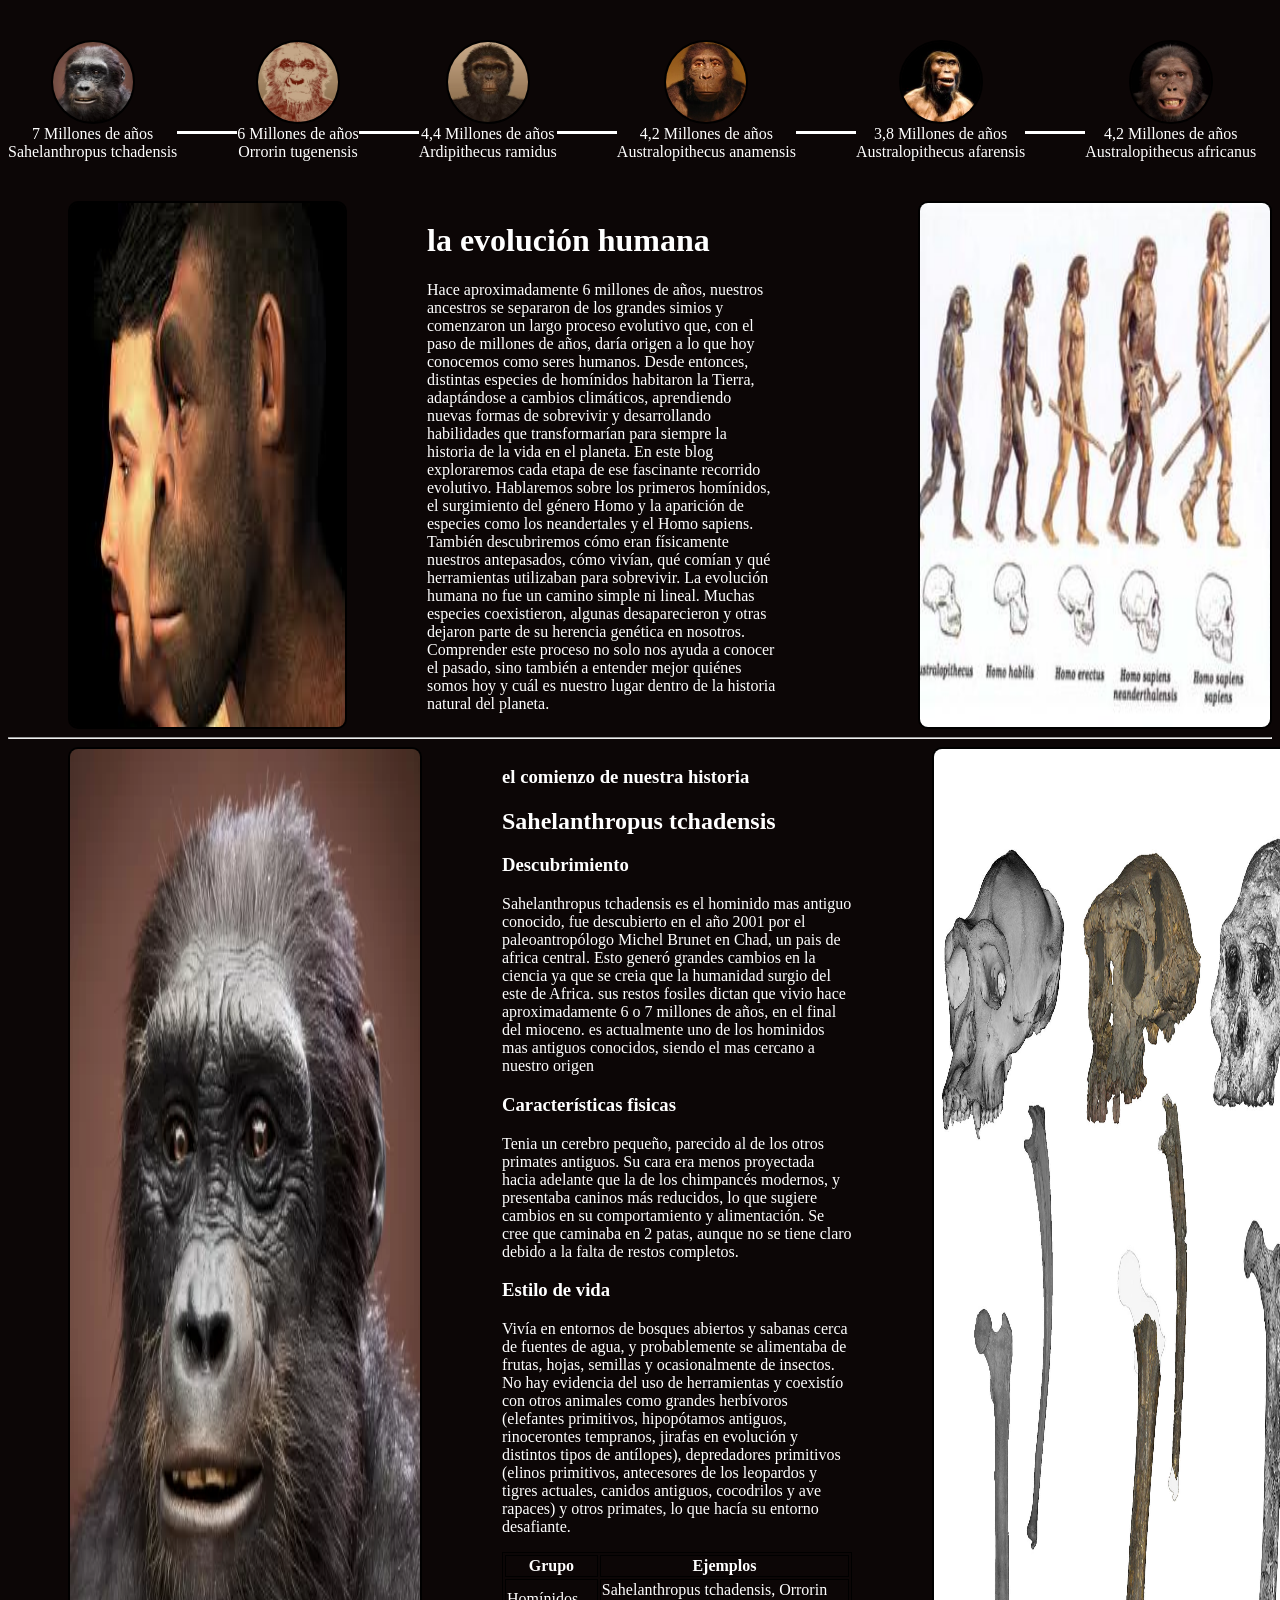
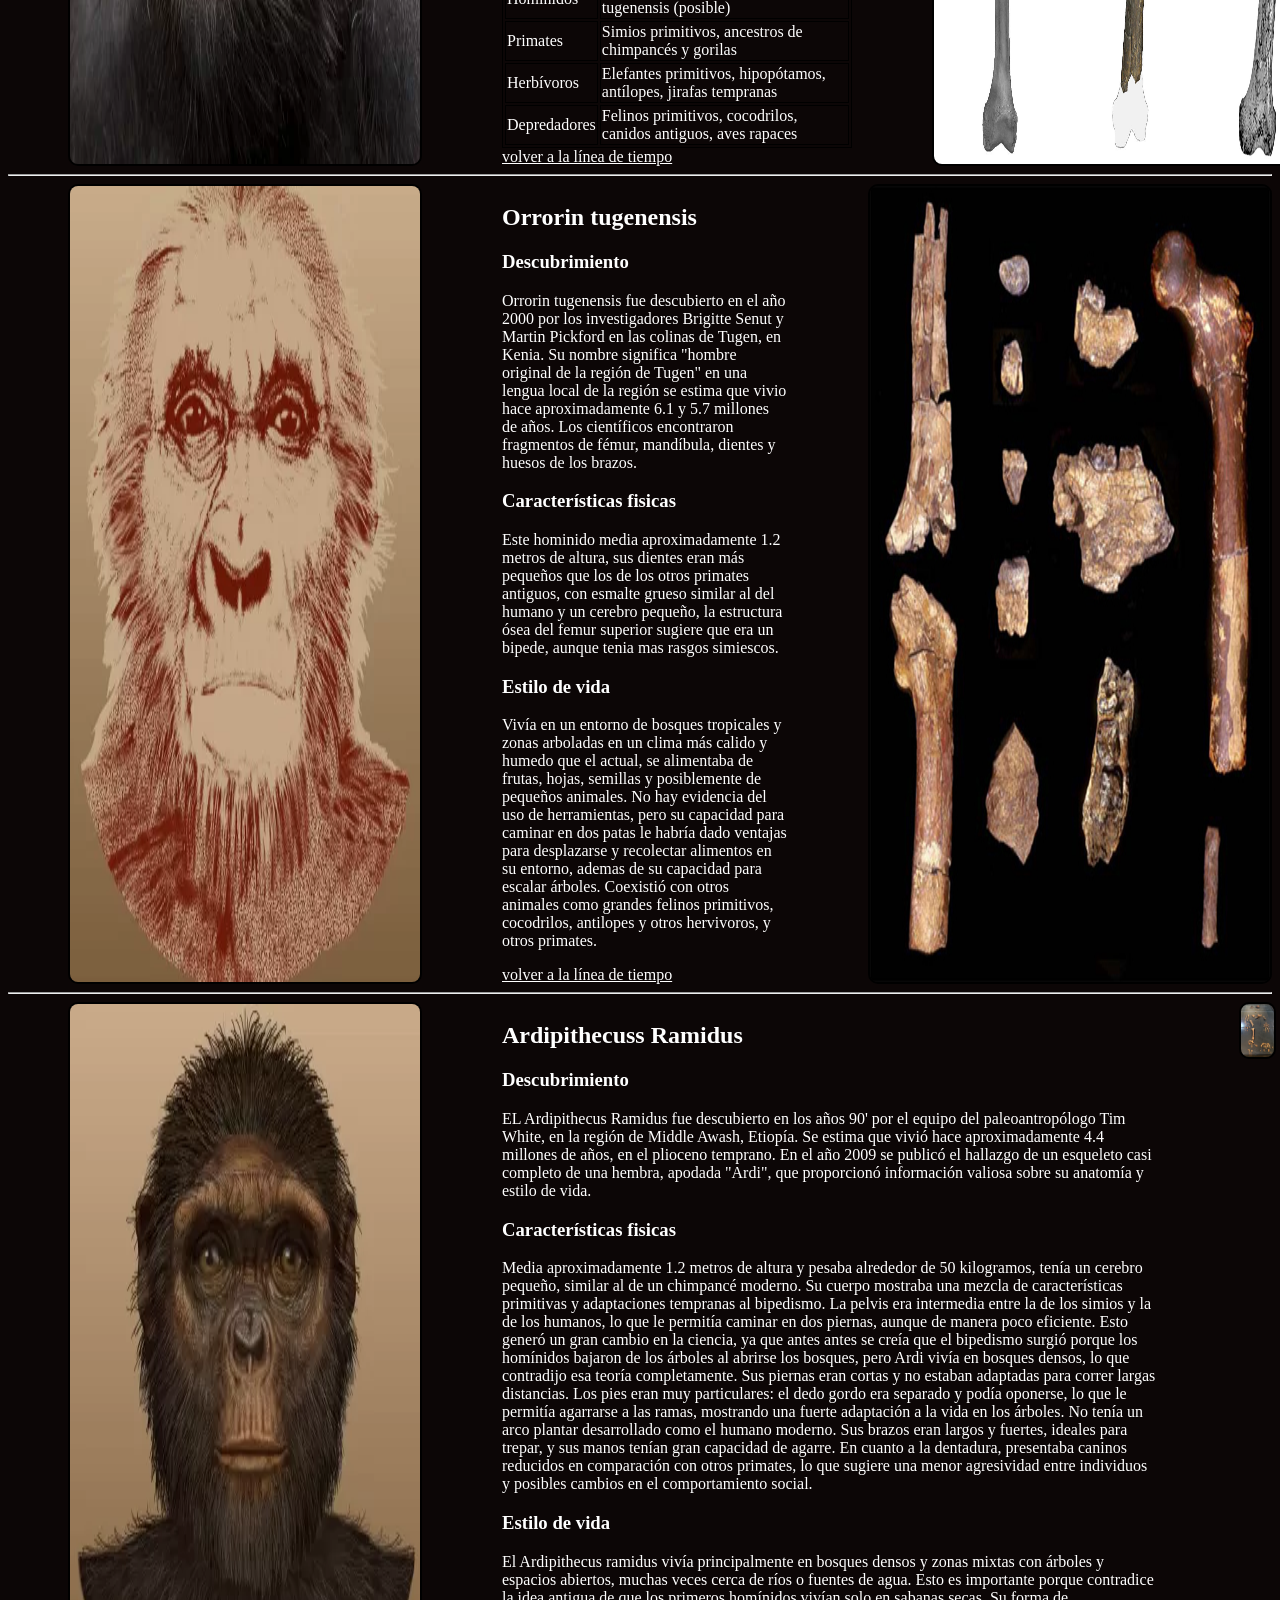
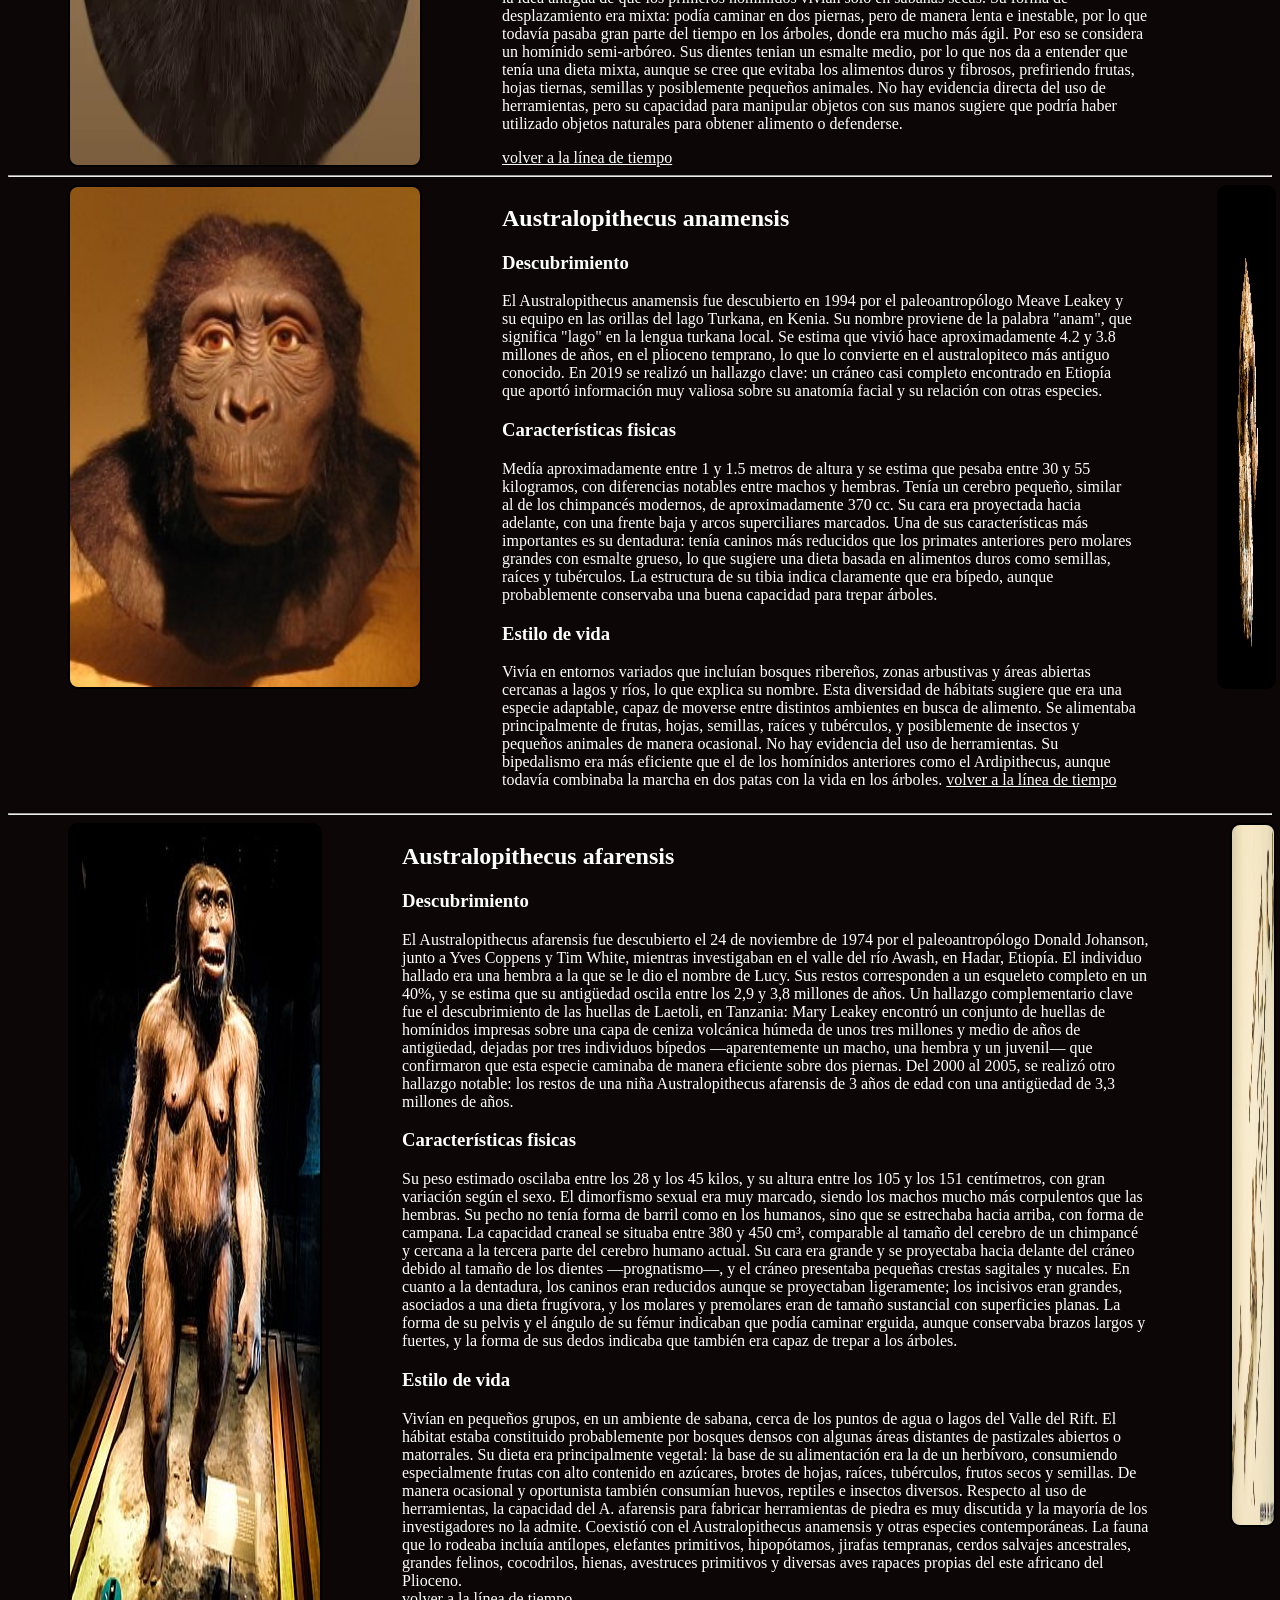
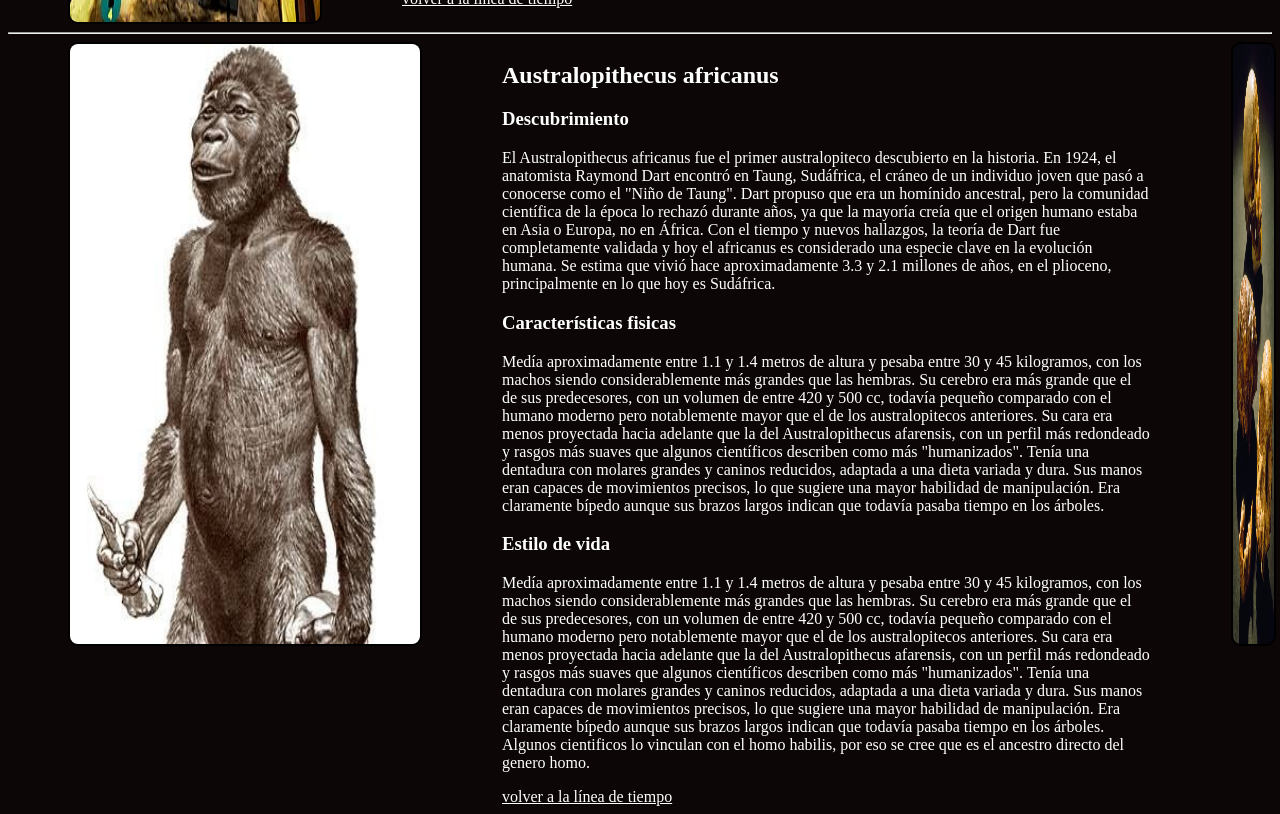
==== commit b0068c17: "Add files via upload" ====
--- a/blog.html
+++ b/blog.html
@@ -232,4 +232,4 @@
             
             
 
-    <footer></footer>
+    <footer></footer>
--- a/blog.css
+++ b/blog.css
@@ -54,6 +54,8 @@
     gap: 60px;
     margin: 40px 0;
     position: relative;
+    margin-top: 100px;
+    
 }
 
 .timeline::before{
@@ -75,14 +77,22 @@
     z-index: 1;
 }
 
-.timeline a::before{
-    content: "";
+
+
+.timeline a img{
     position: absolute;
-    top: -10px;
     left: 50%;
+    top: -60px;
     transform: translateX(-50%);
-    width: 14px;
-    height: 14px;
+    width: 80px;
+    height: 80px;
     border-radius: 50%;
-    background-color: white;
+    object-fit: cover;
+     transition: 0.3s;
 }
+.timeline a img:hover{
+    transform: translateX(-50%) scale(1.2);
+}
+a {
+    text-align: center;
+}
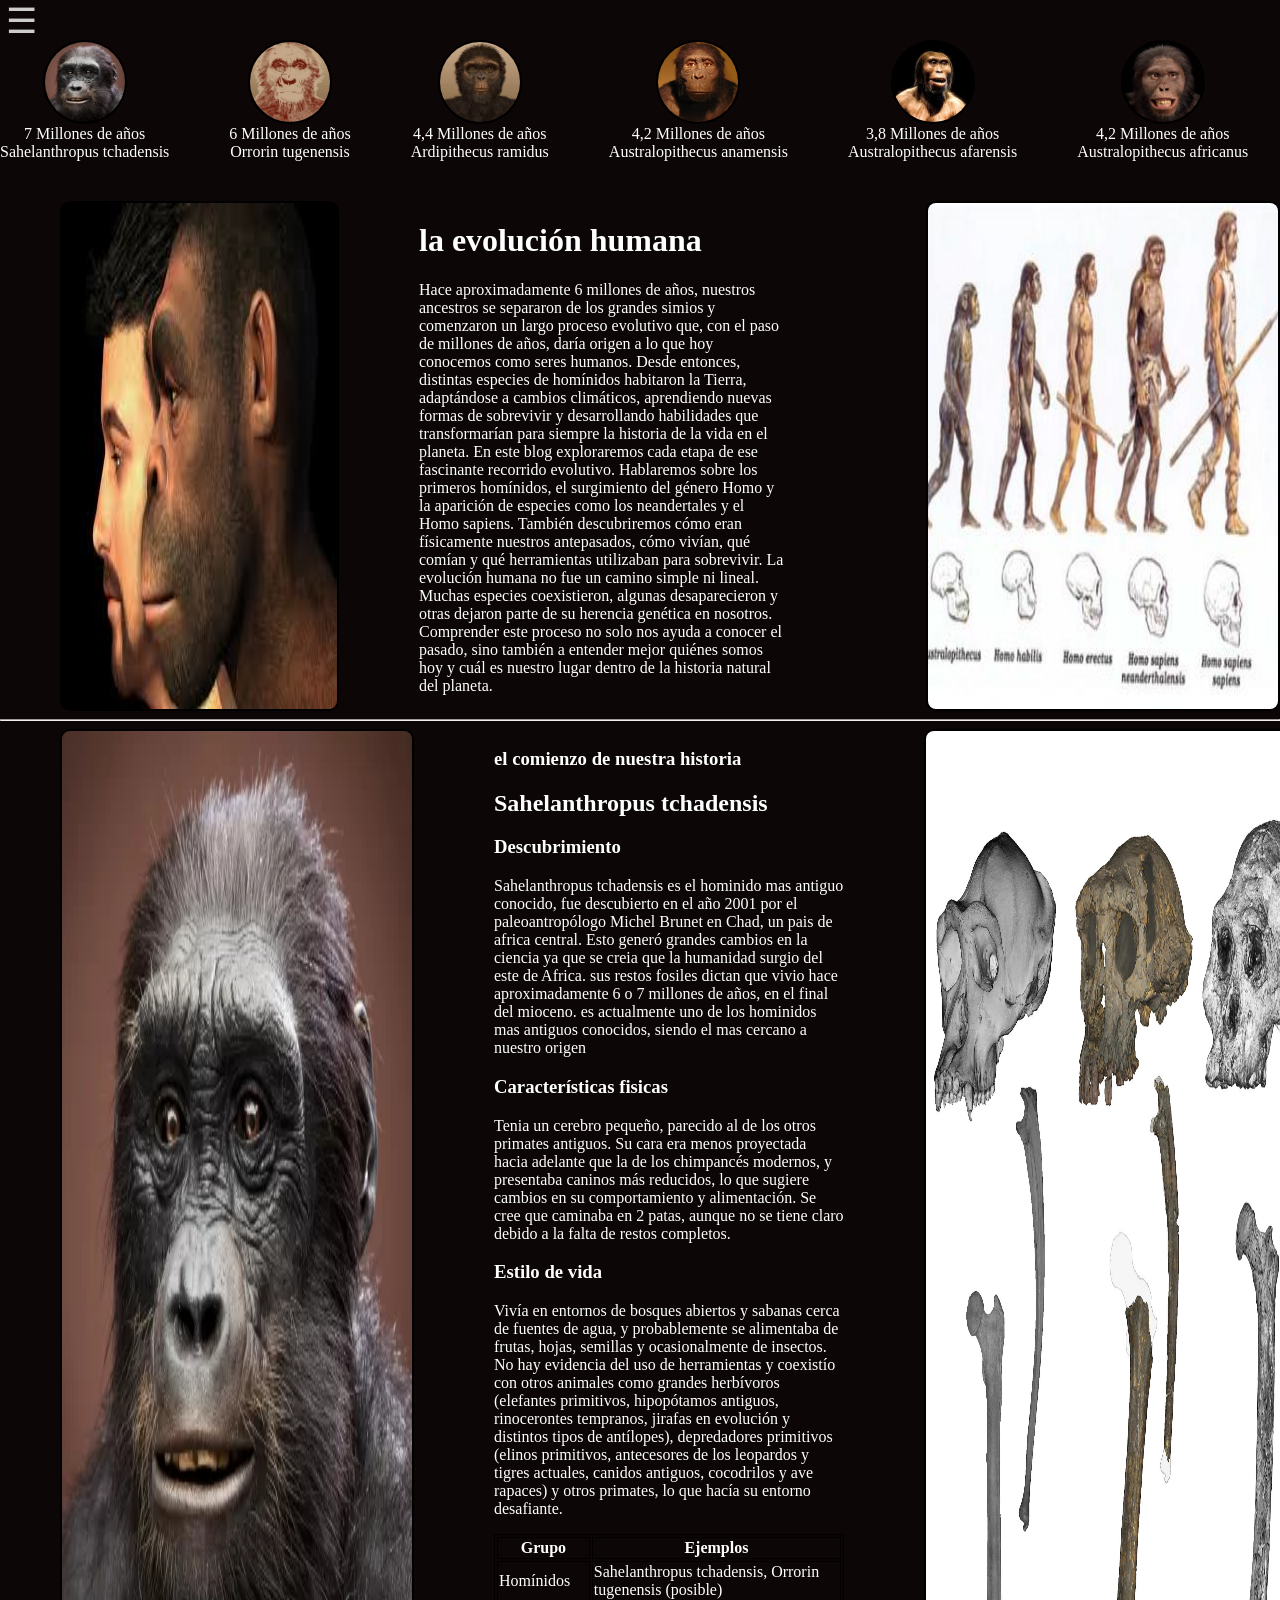
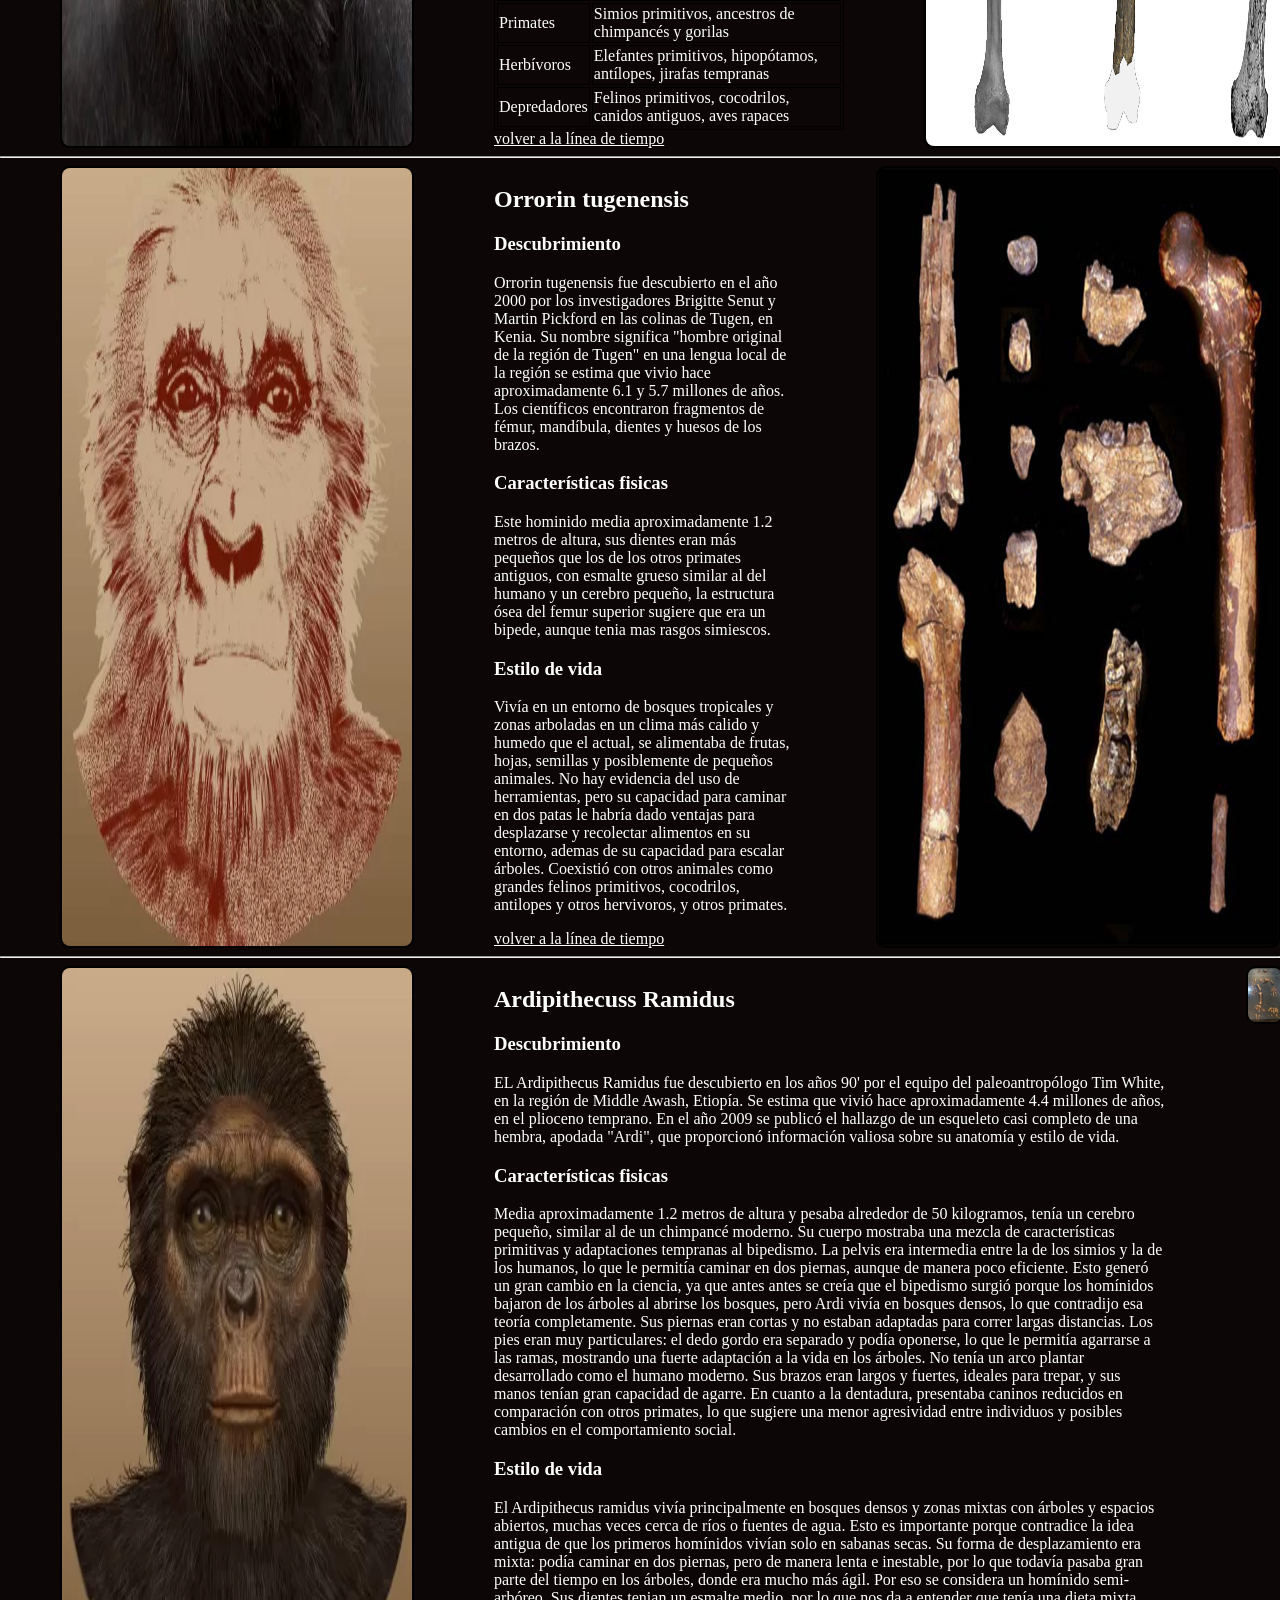
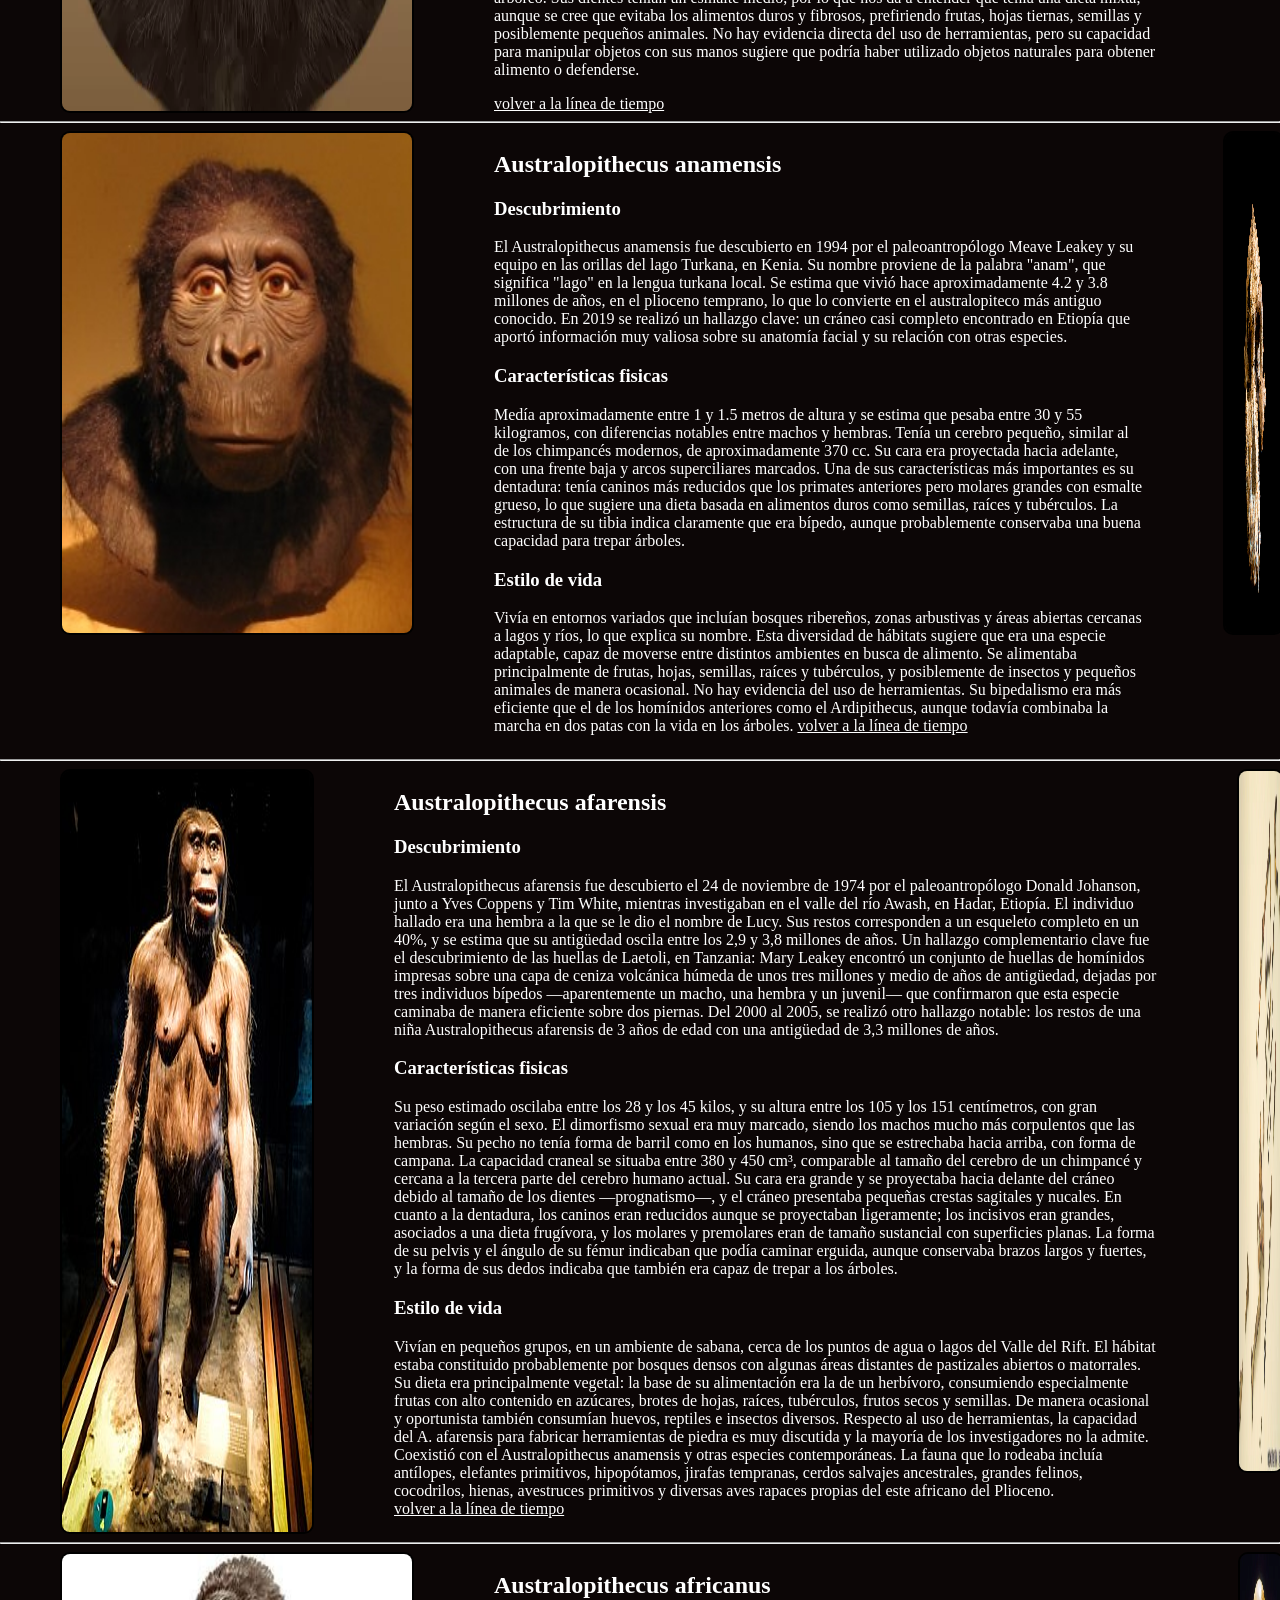
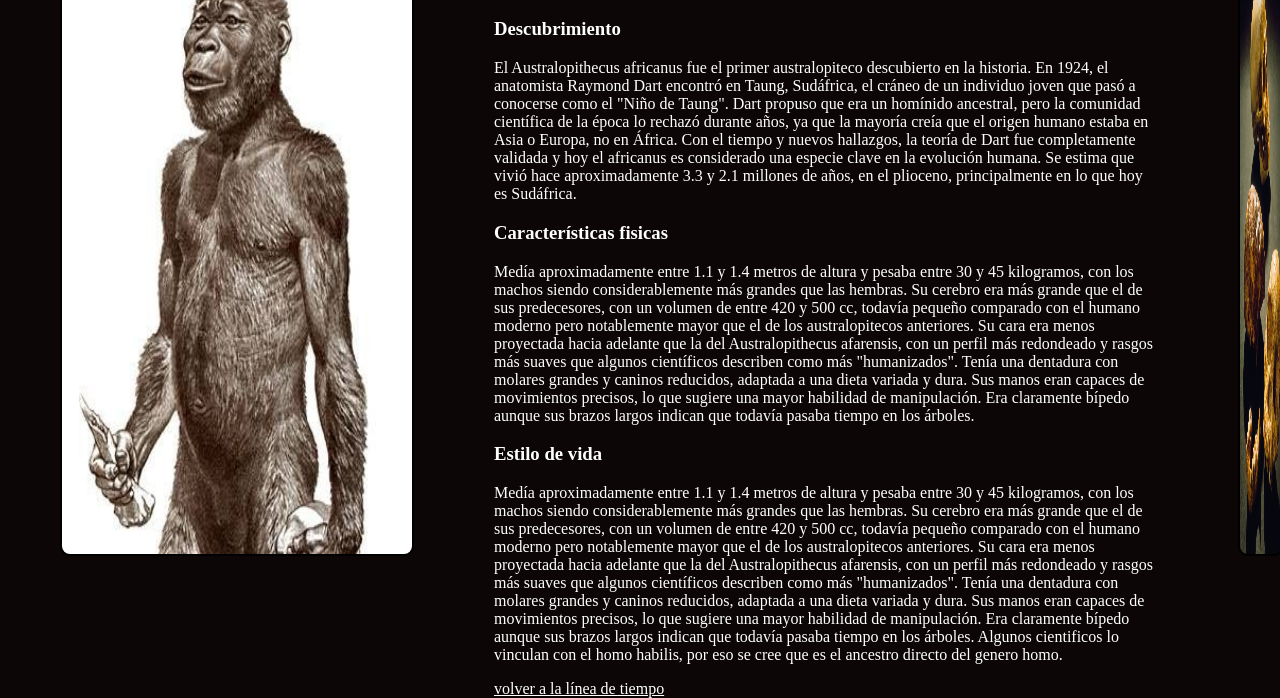
==== commit 875d93f1: "Update blog.html" ====
--- a/blog.html
+++ b/blog.html
@@ -8,9 +8,22 @@
     
 </head>
 <body>
- 
+  
     <header>
+      <nav>
+    <div class="nav-container">
+      <button class="hamburguesa" >☰</button>
+      <ul  class="nav-links">
+        <li><a href="blog.html">Inicio</a></li>
+        <li><a href="mapamundi.html">mapamundi</a></li>
+        <li><a href="minijuegos.html">minijuegos</a></li>
+      </ul>
+     
        
+ </nav>
+
+
+      
      <div class="timeline" >
 
     <a href="#sahelanthropus-tchadensis">
@@ -229,7 +242,8 @@
         </div>
                     
             </section>
-            
-            
-
-    <footer></footer>+         
+            
+
+    <footer></footer>
+    <script src="blog.js"></script>
--- a/blog.css
+++ b/blog.css
@@ -1,5 +1,6 @@
 body {
  background-color: rgb(12, 6, 6);
+  margin: 0;
 }
 *{ 
     color: white;
@@ -47,10 +48,11 @@
         width: 100% !important;
         max-width: 500px;
     }
+   
 }
 .timeline{
     display: flex;
-    
+    flex-wrap: wrap;
     gap: 60px;
     margin: 40px 0;
     position: relative;
@@ -58,16 +60,7 @@
     
 }
 
-.timeline::before{
-    content: "";
-    position: absolute;
-    top: 50%;
-    left: 10%;
-    width: 80%;
-    height: 3px;
-    background-color: white;
-    z-index: 0;
-}
+
 
 .timeline a{
     position: relative;
@@ -95,4 +88,76 @@
 }
 a {
     text-align: center;
-}+}
+.hamburguesa {
+    background: none;
+    border: none;
+    font-size: 35px;
+    cursor: pointer;
+    color: white;
+    opacity: 0.8;
+     transition: 0.3s;
+     
+   
+}
+.hamburguesa:hover {
+    opacity: 1; 
+}
+.nav-links {
+    display: flex;
+    flex-direction: column;
+
+    padding: 0;
+    margin: 10px 0;
+    list-style: none;
+    transition: 0.3s;
+    background-color: rgb(5, 5, 5);
+                         
+        padding-top: px;
+    display: none;
+   
+}
+
+
+ .nav-links a {
+    color: white;
+    text-decoration: none;
+    
+ 
+                                    
+}
+.nav-container.abierto {
+  
+    background-color: rgb(5, 5, 5);
+    width: 120px;
+    padding: 10px;
+    border-radius: 0px;
+    opacity: 0.95;
+    box-shadow: 0 5px 5px rgba(0, 0, 0, 0.5);
+  
+}
+.nav-links li {
+    margin: 20px 0;
+    font-size: 18px;
+    font-family: Arial, sans-serif;
+}
+nav {
+    position: fixed;
+    top:0;
+    left: 0;
+    width: 100%;
+    z-index: 9999;
+    border-radius: 0%;
+}
+.nav-links li a {
+    display: inline-block;
+    transition: transform 0.2s ease;
+    opacity: 0.9 ;
+}
+
+.nav-links li a:hover {
+    transform: scale(1.1);
+}
+
+
+                              
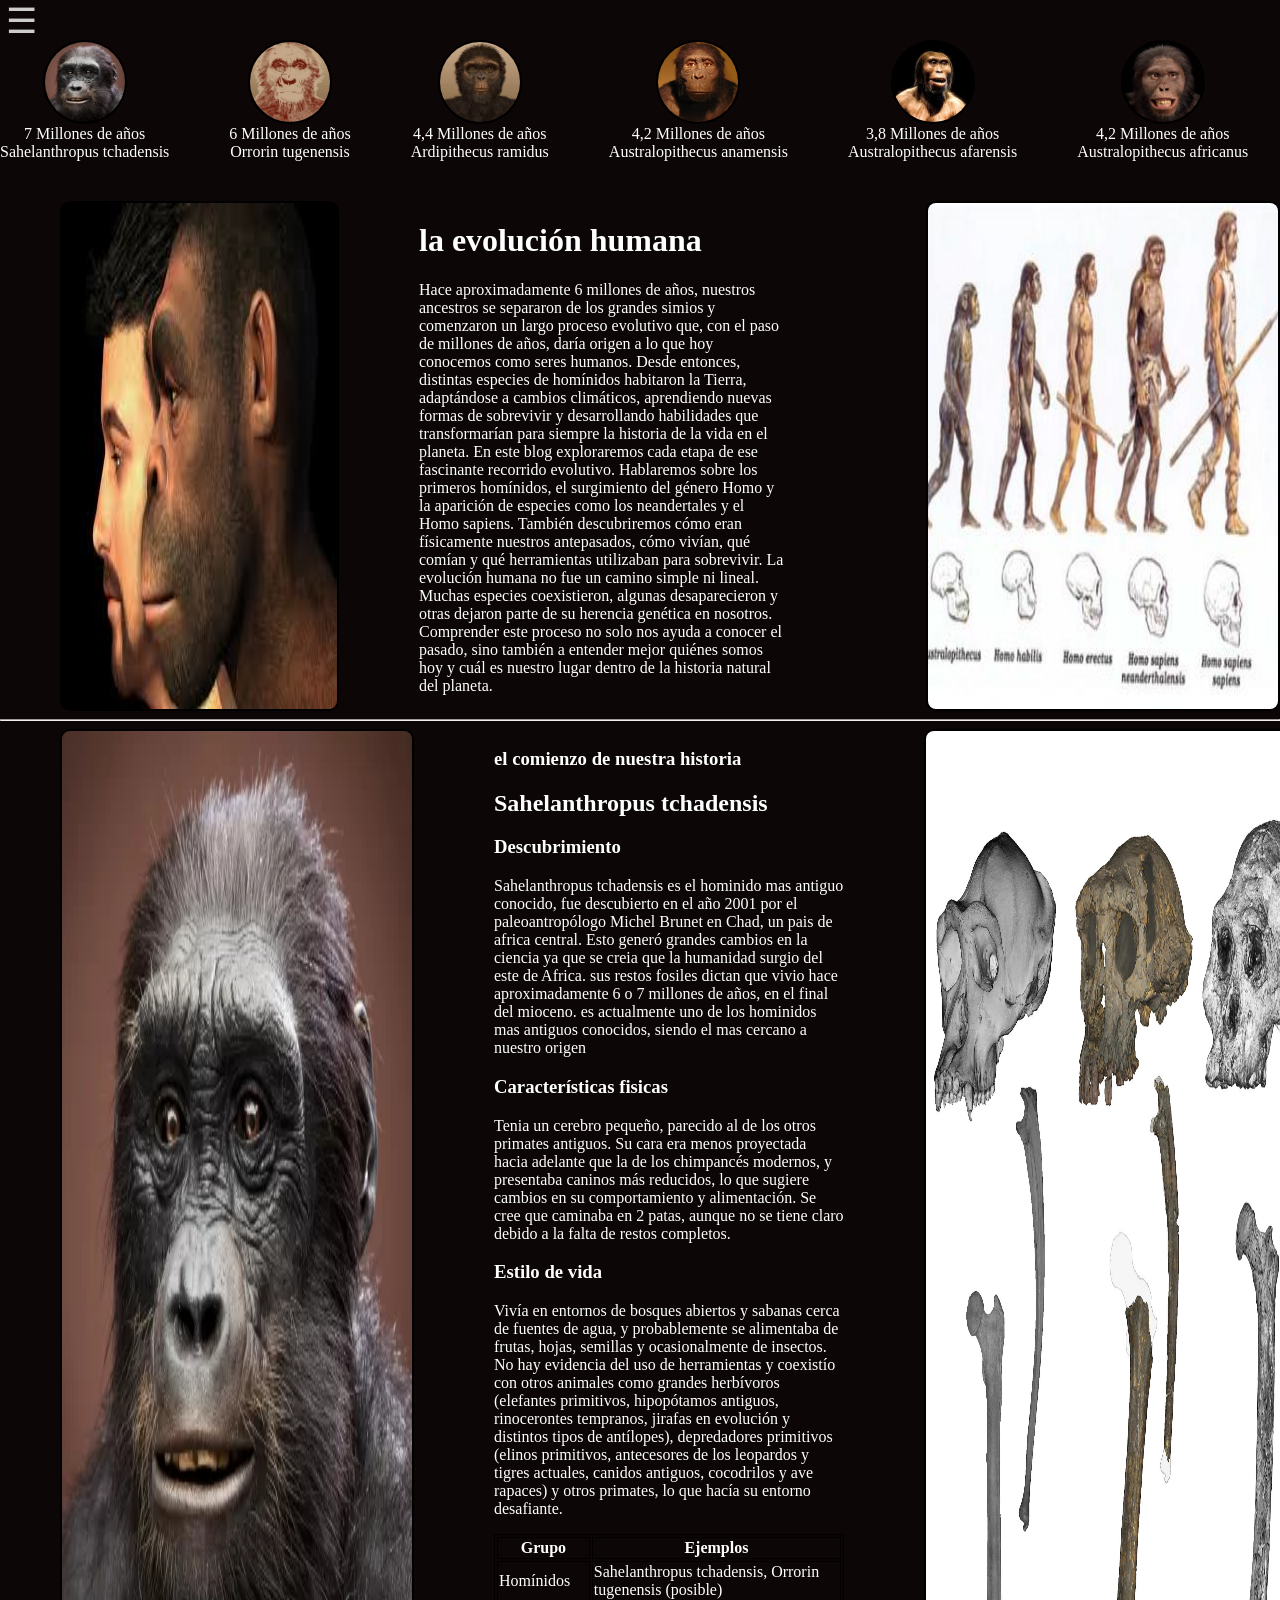
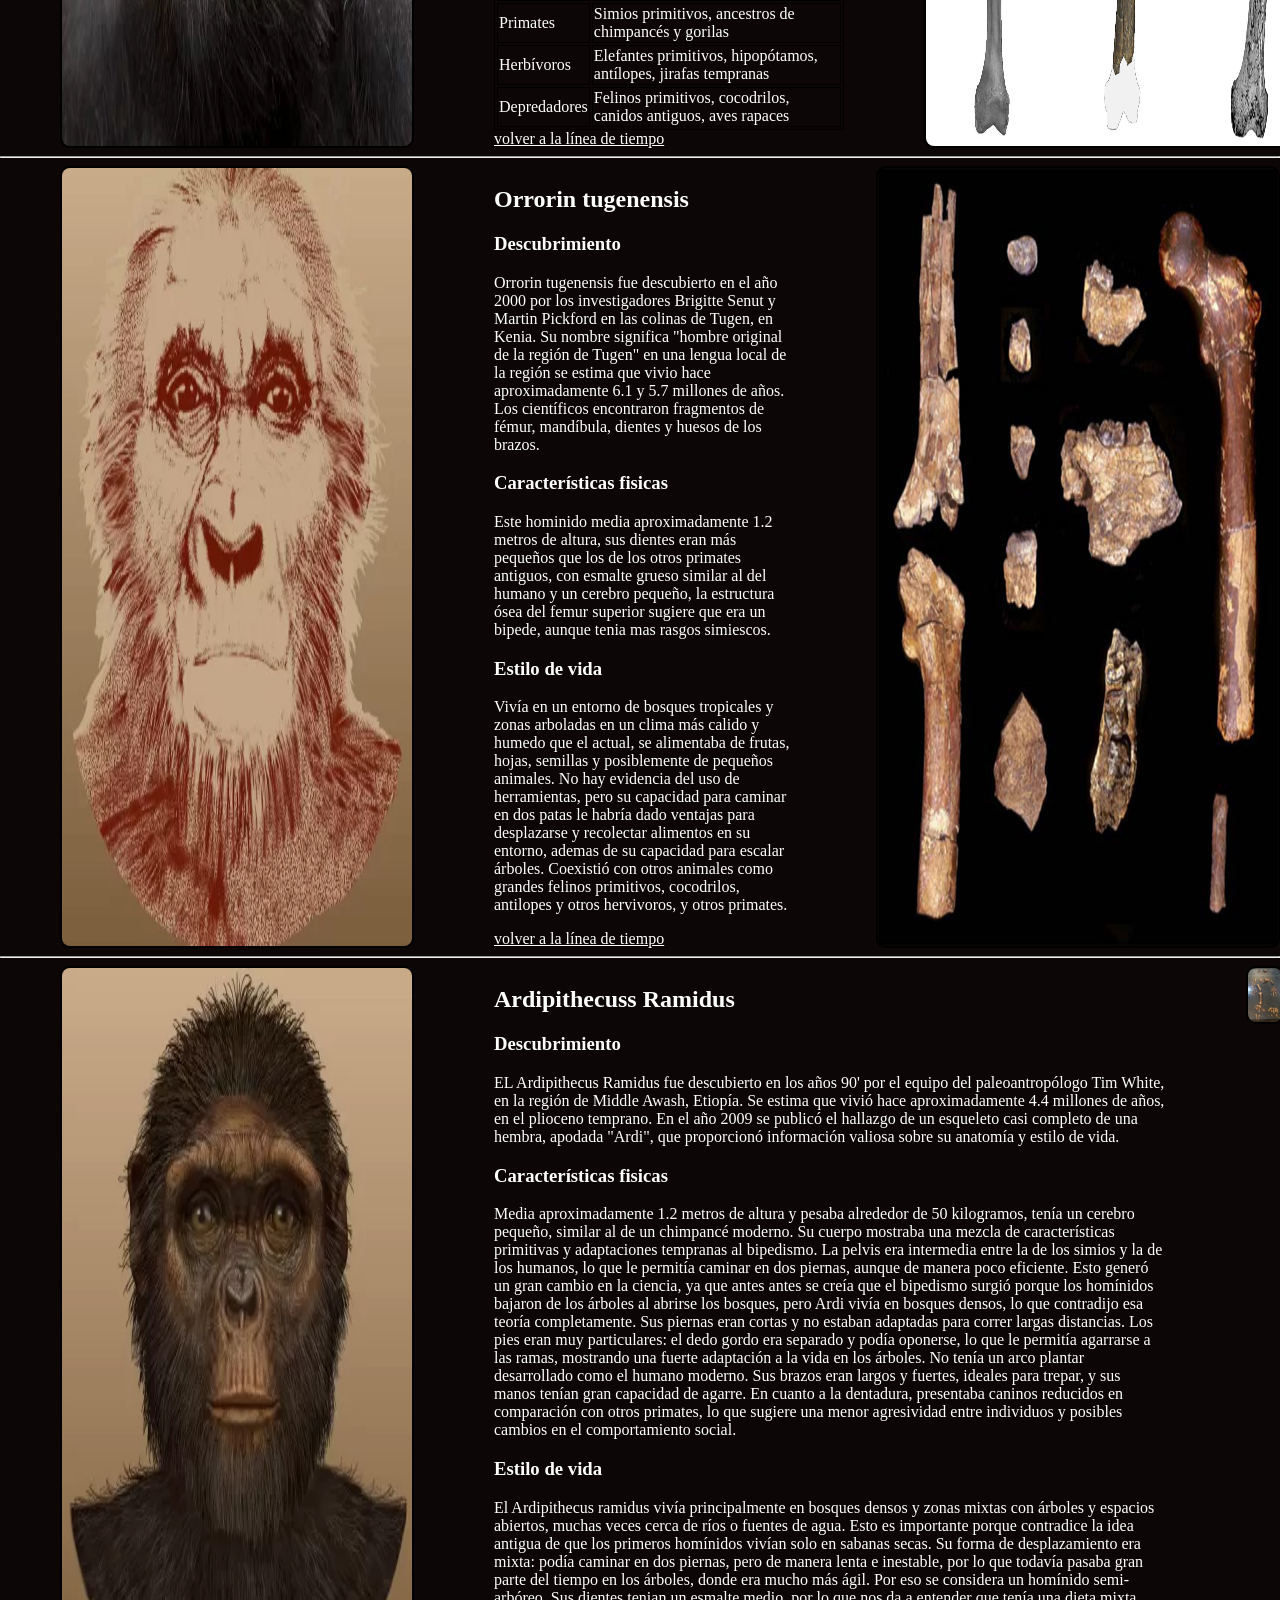
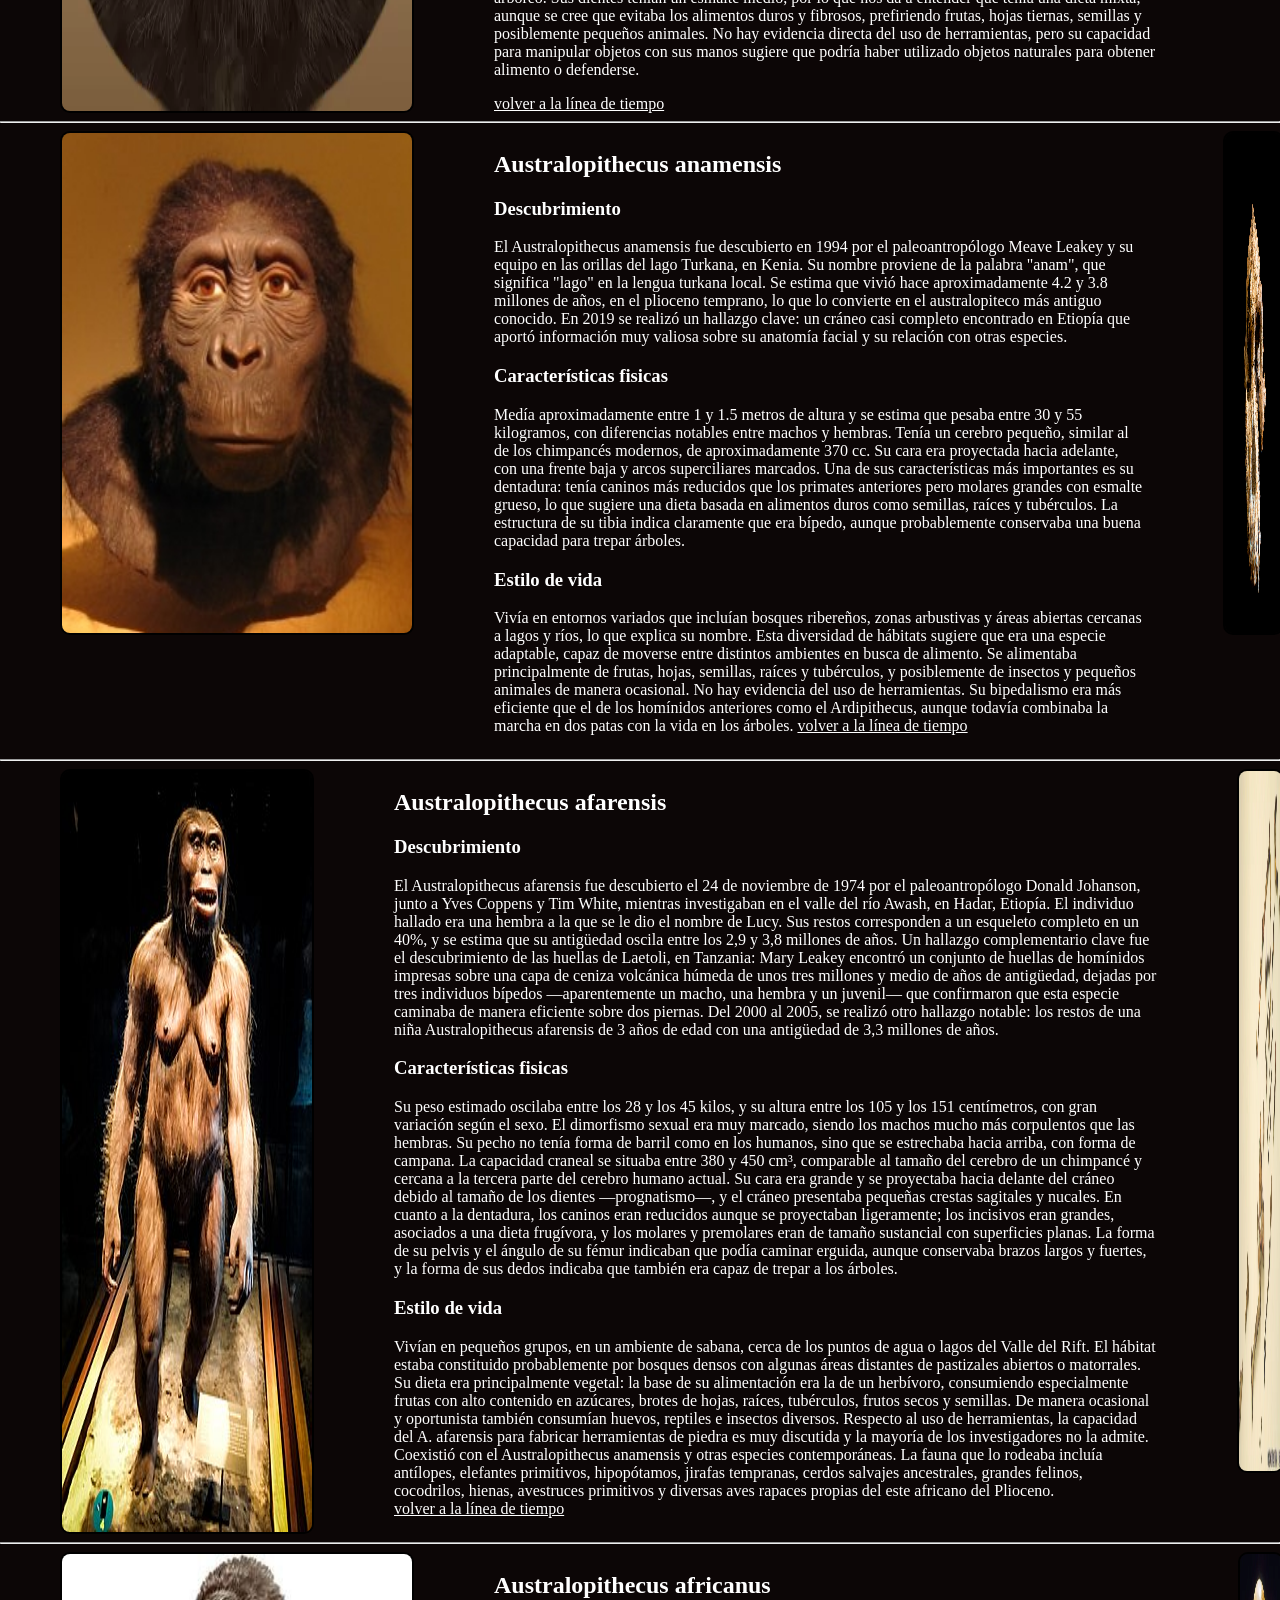
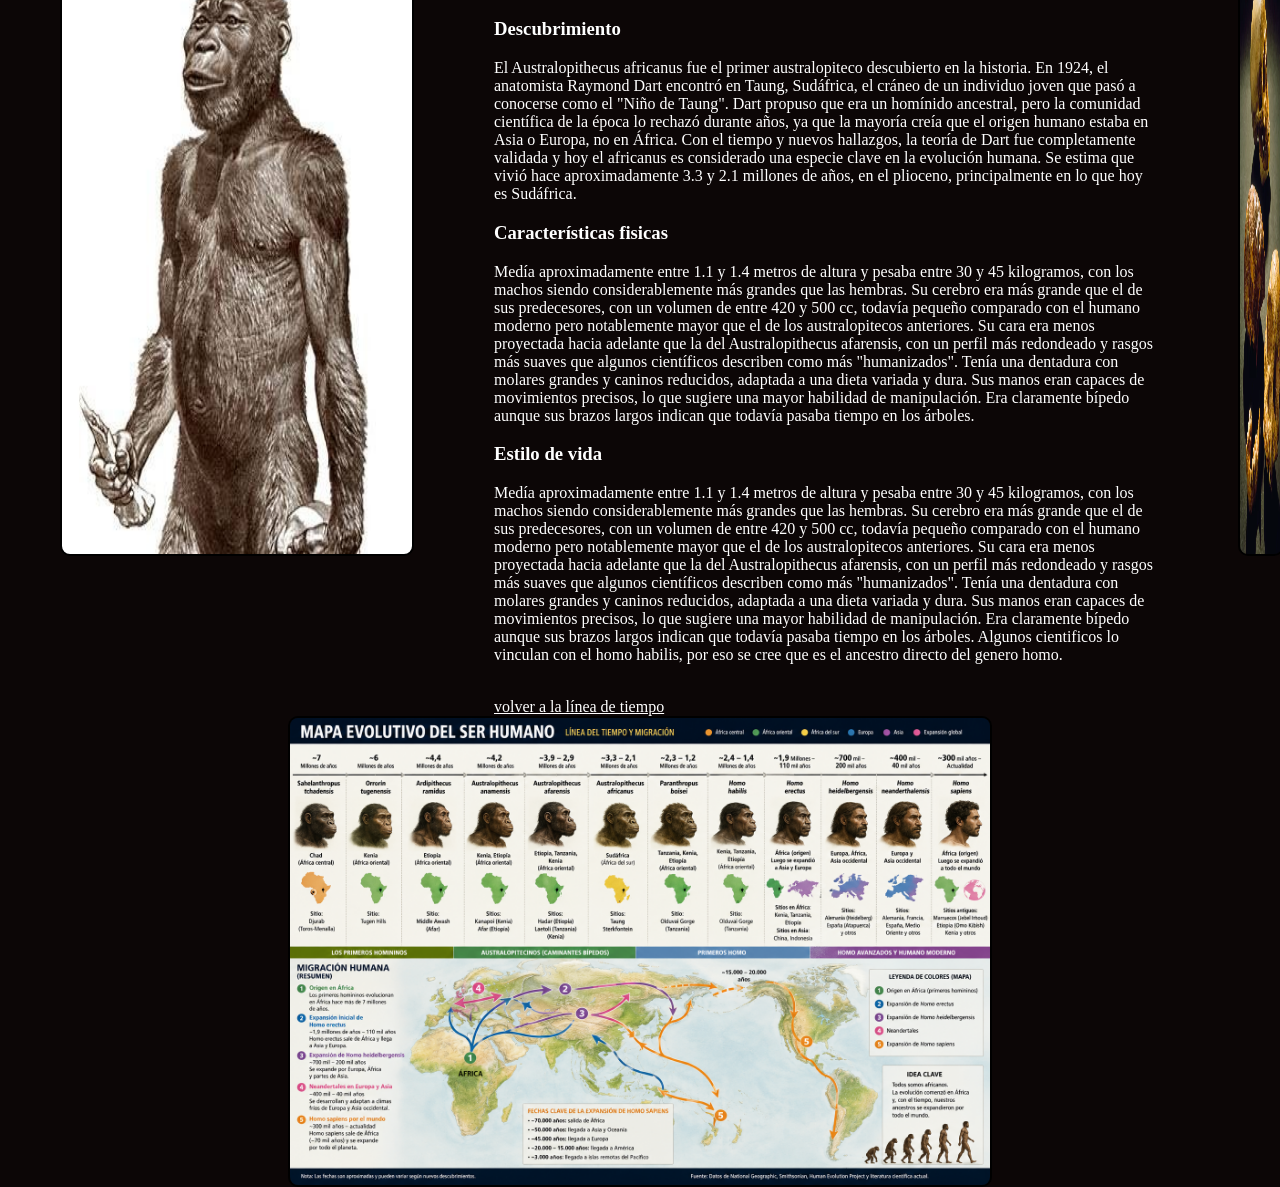
==== commit 3c228abd: "Add files via upload" ====
--- a/blog.html
+++ b/blog.html
@@ -15,7 +15,7 @@
       <button class="hamburguesa" >☰</button>
       <ul  class="nav-links">
         <li><a href="blog.html">Inicio</a></li>
-        <li><a href="mapamundi.html">mapamundi</a></li>
+        <li><a href="test.html">mapamundi</a></li>
         <li><a href="minijuegos.html">minijuegos</a></li>
       </ul>
      
@@ -232,9 +232,7 @@
               <h3>Características fisicas</h3>
               <p>Medía aproximadamente entre 1.1 y 1.4 metros de altura y pesaba entre 30 y 45 kilogramos, con los machos siendo considerablemente más grandes que las hembras. Su cerebro era más grande que el de sus predecesores, con un volumen de entre 420 y 500 cc, todavía pequeño comparado con el humano moderno pero notablemente mayor que el de los australopitecos anteriores. Su cara era menos proyectada hacia adelante que la del Australopithecus afarensis, con un perfil más redondeado y rasgos más suaves que algunos científicos describen como más "humanizados". Tenía una dentadura con molares grandes y caninos reducidos, adaptada a una dieta variada y dura. Sus manos eran capaces de movimientos precisos, lo que sugiere una mayor habilidad de manipulación. Era claramente bípedo aunque sus brazos largos indican que todavía pasaba tiempo en los árboles. </p>
                 <h3>Estilo de vida</h3>
-              <p>Medía aproximadamente entre 1.1 y 1.4 metros de altura y pesaba entre 30 y 45 kilogramos, con los machos siendo considerablemente más grandes que las hembras. Su cerebro era más grande que el de sus predecesores, con un volumen de entre 420 y 500 cc, todavía pequeño comparado con el humano moderno pero notablemente mayor que el de los australopitecos anteriores. Su cara era menos proyectada hacia adelante que la del Australopithecus afarensis, con un perfil más redondeado y rasgos más suaves que algunos científicos describen como más "humanizados". Tenía una dentadura con molares grandes y caninos reducidos, adaptada a una dieta variada y dura. Sus manos eran capaces de movimientos precisos, lo que sugiere una mayor habilidad de manipulación. Era claramente bípedo aunque sus brazos largos indican que todavía pasaba tiempo en los árboles. Algunos cientificos lo vinculan con el homo habilis, por eso se cree que es el ancestro directo del genero homo. </p>
-                
-                <a href="#sahelanthropus"> volver a la línea de tiempo</a>
+              <p>Medía aproximadamente entre 1.1 y 1.4 metros de altura y pesaba entre 30 y 45 kilogramos, con los machos siendo considerablemente más grandes que las hembras. Su cerebro era más grande que el de sus predecesores, con un volumen de entre 420 y 500 cc, todavía pequeño comparado con el humano moderno pero notablemente mayor que el de los australopitecos anteriores. Su cara era menos proyectada hacia adelante que la del Australopithecus afarensis, con un perfil más redondeado y rasgos más suaves que algunos científicos describen como más "humanizados". Tenía una dentadura con molares grandes y caninos reducidos, adaptada a una dieta variada y dura. Sus manos eran capaces de movimientos precisos, lo que sugiere una mayor habilidad de manipulación. Era claramente bípedo aunque sus brazos largos indican que todavía pasaba tiempo en los árboles. Algunos cientificos lo vinculan con el homo habilis, por eso se cree que es el ancestro directo del genero homo. </p> <br><a href="#sahelanthropus"> volver a la línea de tiempo</a>
         </div>
         <div class="foto derecha">  
         <img src="img/taung.webp" width="400" style="height: 600px;"> 
@@ -242,8 +240,19 @@
         </div>
                     
             </section>
+
+            <section>
+              <div class="mapa-container">
+              <img class="mapa" src="img/mapa.png">
+            </div>
+            </section>
          
             
 
     <footer></footer>
-    <script src="blog.js"></script>
+    <script src="blog.js">
+      document.getElementById('menu-btn').addEventListener('click', () => {
+    document.getElementById('nav-menu').classList.toggle('activo');
+  });
+
+    </script>
--- a/blog.css
+++ b/blog.css
@@ -158,6 +158,21 @@
 .nav-links li a:hover {
     transform: scale(1.1);
 }
+.mapa {
+  width: 700px;
+  max-width: 100%;
+  height: auto;
+  display: block;
+}
 
+.mapa-container {
+    width: 100%;
+    display: flex ;
+    justify-content: center;
+}
+@media (max-width:"600px") {
+.mapa{width: 80%;
 
-                              
+}
+}
+                                   
